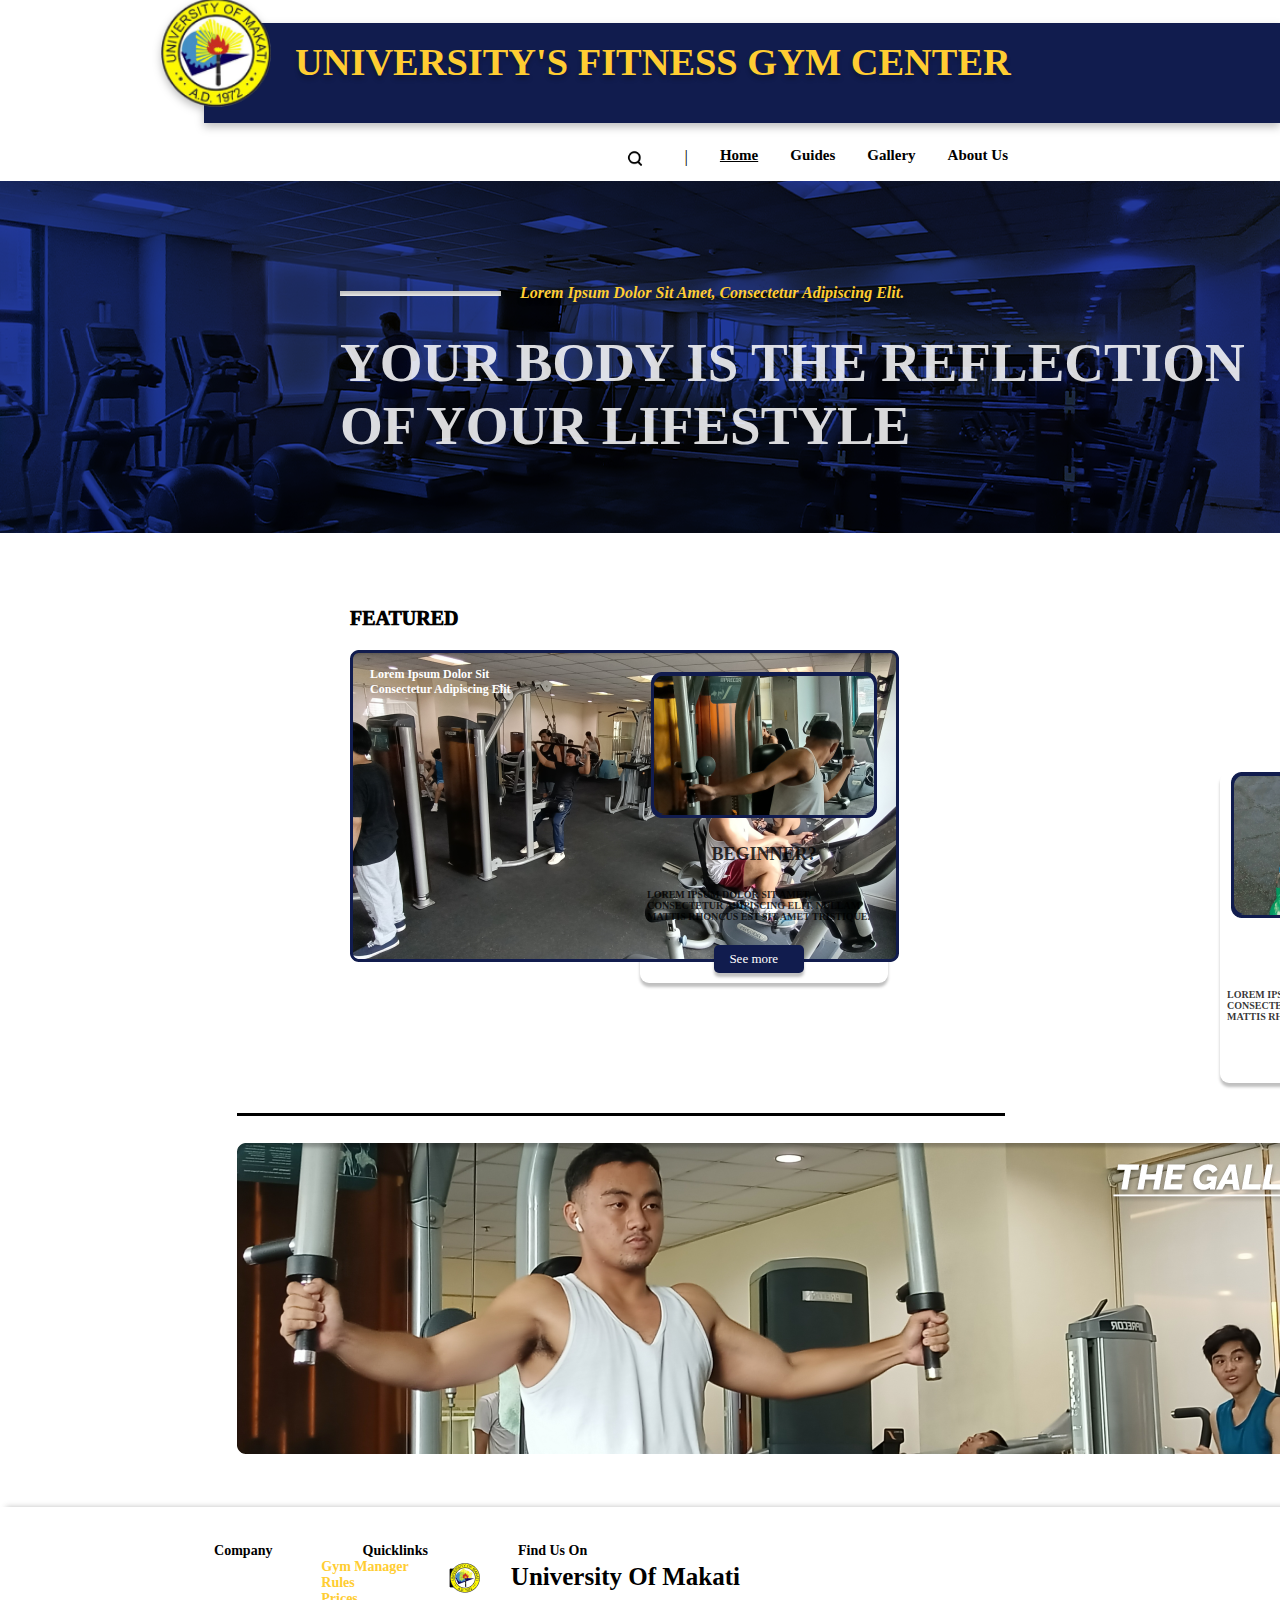
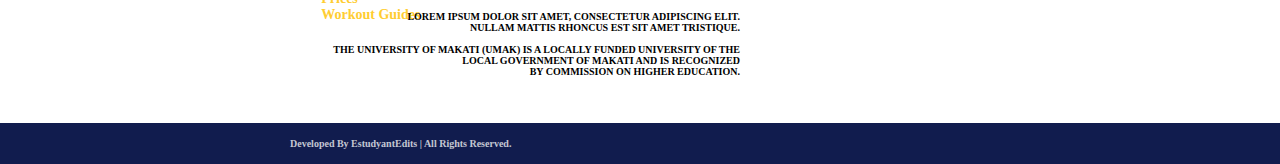
==== index.html @ 6c97a31b "Add files via upload" ====
<!DOCTYPE HTML>

<html>
<head>
<meta name="viewport" content="width=device-width, initial-scale=1.0">
    <link href="UMAKGYMStyle.css" rel="stylesheet" type="text/css"> 
</head>	
	<div class="body">
	<header>
	<div class="header">
		<div class="namecontainer">
			<div class="websitename1">
			UNIVERSITY'S FITNESS GYM CENTER
			</div>
			<div class="logo">
				<img src="images/logo.png">
			</div>
		</div>
		<div class="navbar">
			<div class="aboutus">
				<a href="aboutus.html" class="navlink">About Us</a>
			</div>
			<div class="gallery">
				<a href="gallery.html" class="navlink">Gallery</a>
			</div>
			<div class="guides">
				<a href="guides.html" class="navlink">Guides</a>
			</div>
			<div class="home2">
				<a href="index.html" class="navlink" style="text-decoration: underline;">Home</a>  
			</div>
			<div class="verticalbar">|
			</div>		
			<div class="searchbutton">
				<img src="images/search.png" style="height: 23px; width: 22px;">
			</div>
		</div>
	</div>	
	</header>
	
	<body>
	<div class="bannertext">
		<div class="vertbar2"></div>
		<div class="hero_imagetext">Lorem ipsum dolor sit amet, consectetur adipiscing elit.</div>
		<div class="hero_imagetext2">YOUR BODY IS THE REFLECTION<br>OF YOUR LIFESTYLE</div>
	</div>
	<div class="banner">
	<img src="images/heroimage.png" class="heroimage">
	
		<a href="joinnow.html"><div class="aboutusbutton">
			<div class="cta"><a href="joinnow.html">Join Now</a>
			</div></a>
			<img src="images/cta.png" style="float: right;">
		</div>
    </div>

	<div class="body">
		<h3> Featured </h3>
		<div class="featuredimage">
		<img src="images/featuredimage.png">
			<div class="flavortext"><h4> Lorem ipsum dolor sit <br> consectetur adipiscing elit </h4>
			</div>
		</div>
		<div class="rectangle1">
			<div class="beginner"><img src="images/beginner.png">
			<br><br>Beginner?
			</div>
			<h5>Lorem ipsum dolor sit amet, consectetur adipiscing elit. Nullam mattis rhoncus est sit amet tristique.</h5>
			<div class="seemore">
			
				<div class="seemoretext"><a href="guides.html">See more</a>
				</div>
			
			</div>
		</div>
		<div class="rectangle2">
			<div class="equipment"><img src="images/equipments.png">
			<br><br>More Info
			</div>
			<h5>Lorem ipsum dolor sit amet, consectetur adipiscing elit. Nullam mattis rhoncus est sit amet tristique.</h5>
			<div class="seemore">
				<div class="seemoretext"><a href="aboutus.html">See more</a>
				</div>
			</div>
		</div>
		<div class="rect"></div>
		<div class="gallerybody">
		<a href="gallery.html"><img src="images/gallery.png"></a>
		</div>
		</div>
	</body>
	
<footer>
		<div class="footer">
			<div class="righttext">
				<ul>Company</ul>
				<ul>Quicklinks</ul>
				<ul>Find us On</ul>
			</div>
				<div class="quicklinkstest">
					<div class="gymmanager">
						<a href="aboutus.html">Gym Manager</a>
					</div>
					<div class="rules">
						<a href="joinnow.html">Rules</a>
					</div>
					<div class="prices">
						<a href="joinnow.html">Prices</a>
					</div>
					<div class="workoutguides">
						<a href="guides.html">Workout Guides</a>
					</div>
				</div>
				<div class="fb">
					<a href="https://www.facebook.com/Umakfitnessgym/"><img src="images/fb.png"></a>
				</div>
			<div class="lefttext">
				<div class="logosmall">	
					<img src="images/logosmall.png">
				</div>
				<div class="logotext">
				University of Makati
				</div>
				<div class="footerflavortext">
				Lorem ipsum dolor sit amet, consectetur adipiscing elit.<br>
				Nullam mattis rhoncus est sit amet tristique.<br><br>
				The University of Makati (UMak) is a locally funded university of the<br>
				local government of Makati and is recognized <br>
				by Commission on Higher Education.<br>
				</div>
				<div class="verticalbar5">
				</div>
				<div class="gymlogo2">
					<img src="images/gymlogo.png">
				</div>
			</div>
		</div>
		<div class="credits">
			<div class="creditstext">Developed by EstudyantEdits | All rights reserved.
			</div>
		</div>

	</footer>
	</div>
</html>
---- UMAKGYMStyle.css ----
.body{
	width: device-width;
	height: auto;

}

@font-face {
    font-family: 'Raleway';
    src: url("font/Raleway-ExtraBold.ttf");
}

@font-face {
    font-family: 'Inter';
    src: url("font/Inter-Regular.ttf");
}



body, html {
	margin: 0px;
	padding: 0;
	box-sizing: border-box;
}




.searchbutton{
    float: right;
    padding: 6px;
    border: none;
    margin-top: 8px;
    margin-right: 16px;
	background: url(images/search.png);
}

.verticalbar{
    float: right;
    color: black;
    text-align: center;
    padding: 14px 16px;
    text-decoration: none;
    font-size: 17px;
}

.navlink{
    float: right;
    text-align: center;
    padding: 14px 16px;
	color: #000;	
	font-family: Raleway;
	font-size: 15px;
	font-style: normal;
	font-weight: 700;
	line-height: normal;

}

.navbar a{
	text-decoration: none;
}

.cta a{
	text-decoration: none;
}

.quicklinks {
	text-decoration: none;
}

.seemore a{
	text-decoration: none;
}
.navbar{
    overflow: hidden;
	margin-right: 20%;
		margin-top: 10px;
}

.aboutusbutton:hover{
    filter: drop-shadow(0px 4px 4px rgba(0, 0, 0, 0.25));
    transform: scale(1.1);
	margin-right: 19px;
}


.banner {
    text-align: center;
    display: block;
	margin-left: auto;
	margin-right: auto;
    color: black;
	width: 100%;
}

.small-text {
    font-size: 20px;
	color: #FFCD32;
	font-family: Raleway;
	font-style: italic;
}

h1 {
    margin: 20px 0;
	color: rgba(255, 255, 255, 0.85);
	font-family: Raleway;
	font-size: 55px;
	font-style: normal;
	font-weight: 700;
	line-height: normal;
	text-transform: uppercase;
}


.about-us {
    color: white;
    border: none;
    cursor: pointer;
    padding: 15px 200px;
    text-align: left;
    text-decoration: none;
    font-size: 16px;
    margin: -900px -2599px -10px -1000px;
    transition-duration: 0.4s;
    position: relative;
    background-color: #111C4E;
    right: 100px;
    text-align: center;
	font-family: Raleway;
	font-style: normal;
	font-weight: 700;
	line-height: normal;
}

.gallerybody:hover{
    filter: drop-shadow(0px 4px 4px rgba(0, 0, 0, 0.25));
    opacity: 80%;
	transition: opacity 0.5s ease;
}


.heroimage{
	width: 100%;
	height: 352px;
	flex-shrink: 0;
	object-fit: cover;
	position: relative;
	z-index: 0;
}

.heroimagetext {
    position: absolute;
    top: -150px;
    left: 150px;
    width: 100%;
    height: 100%;
    display: flex;
    flex-direction: column;
    justify-content: center;
	align-items: flex-start;
}

.aboutusbutton{
	width: auto;
	height: 51px;
	flex-shrink: 0;
	background-color: #111C4E;
	filter: drop-shadow(0px 4px 4px rgba(0, 0, 0, 0.25));
	margin: -30px  0px 0px 1458px;
	padding-top: 0.1px;
}

.cta a{
	color: #FFF	;
	text-shadow: 5px 4px 4px rgba(0, 0, 0, 0.25);
	font-family: Raleway;
	font-size: 25px;
	font-style: normal;
	font-weight: 700;
	line-height: normal;
	margin-left: 81px;
	padding-top: 7px;
	text-align: left;
	margin: 5px 0px 10px 10px;
	display: block;
	float: left;

}

h3{
	margin-left: 350px;
	color: black;
	font-family: Raleway;
	font-size: 20px;
	font-style: bold;
	font-weight: 1000;
	line-height: normal;
	text-transform: uppercase;
}

.featuredimage{
	margin-left: 350px;
}

.flavortext{
	margin-top: -315px;
	margin-left: 20px;
	color: #FFF;
	font-family: Raleway;
	font-size: 12px;
	font-style: normal;
	font-weight: 700;
	line-height: normal;
	text-transform: capitalize;
	
}

.rectangle1 {
  display: block;
  margin-top: -3.2%;
  margin-left: 50%;
  width: 248px;
  height: 311px;
  flex-shrink: 0;
  border-radius: 9px;
  background: #FFF;
  box-shadow: 0px 4px 3px 0px rgba(0, 0, 0, 0.25);
}


.rectangle2 {
  display: block;
  margin-top: -16.5%;
  margin-left: 1220px;
  width: 248px;
  height: 311px;
  flex-shrink: 0;
  border-radius: 9px;
  background: #FFF;
  box-shadow: 0px 4px 3px 0px rgba(0, 0, 0, 0.25);
}


.beginner{
	border-top: 50px;
	position: relative;
	text-align: center;
	color: rgba(0, 0, 0, 0.80);
	font-family: Raleway;
	font-size: 18px;
	font-style: normal;
	font-weight: 700;
	line-height: normal;
	text-transform: uppercase;
}


.equipment{
	border-top: 50px;
	position: relative;
	text-align: center;
	color: rgba(0, 0, 0, 0.80);
	font-family: Raleway;
	font-size: 18px;
	font-style: normal;
	font-weight: 700;
	line-height: normal;
	text-transform: uppercase;
}

h5{
	border-top: 50px;
	padding: 7px;
	position: relative;
	color: rgba(0, 0, 0, 0.80);
	font-family: Raleway;
	font-size: 10px;
	font-style: normal;
	font-weight: 700;
	line-height: normal;
	text-transform: uppercase;
}

.seemore {
	margin-bottom: 10px;
	margin-left: 30%;
	display: block;
	width: 90px;
	height: 28px;
	flex-shrink: 0;
	border-radius: 5px;
	background: #111C4E;
	position: relative;
	box-shadow: 0px 4px 3px 0px rgba(0, 0, 0, 0.25);
}

.seemore:hover{
    filter: drop-shadow(0px 4px 4px rgba(0, 0, 0, 0.25));
    opacity: 80%;
    transform: scale(1.05); 
}

.seemoretext a{	
	margin: auto;
	margin-left: 15px;
	text-align: center;
	color: white;
	font-family: Raleway;
	position: absolute;
	margin-top: 6px;
	font-size: 13px;
}

.gallerybody{
	margin-top: 30px;
	margin-left: 18.5%;
	justify-content: center;
	display: inline-block;
}

.seemore2 {
	margin-bottom: 10px;
	margin-left: 48%;
	display: block;
	width: 90px;
	height: 28px;
	flex-shrink: 0;
	border-radius: 5px;
	background: #111C4E;
	position: absolute;
	box-shadow: 0px 4px 3px 0px rgba(0, 0, 0, 0.25);
	
}
.seemoretext2 a{
	margin-top: -10px;
	margin: auto;
	margin-left: 15px;
	text-align: center;
	color: white;
	font-family: Raleway;
	position: absolute;
	margin-top: 6px;
	font-size: 13px;
	text-decoration: none;
}

.rect {
	margin-top: 30px;
    height: 3px;
    width: 60%;
    position: absolute;
    margin-left: 18.5%;
    background-color: #000;
}

.guides-banner {
	width: 100%;
	height: 352px;
	flex-shrink: 0;
	object-fit: cover;
	position: relative;
	left: auto;
	right: auto;
}

.horizontal_bar {
	margin-top: 50px;
	height: 3px;
	width: auto;
	background-color: black
}

.horizontal_bar2 {
	margin-top: 32px;
	height: 3px;
	width: auto;
	background-color: black
}

.bar_text {
	margin-top: 34px;
	color: rgba(0, 0, 0, 0.80);
	text-align: center;
	font-family: Raleway;
	font-size: 20px;
	font-weight: 700;
	line-height: normal;
	text-transform: capitalize;
}

.equipments_box {
	margin-top: 24px;
	width: auto;
	height: 143px;
	flex-shrink: 0;
	background: #111C4E;
	margin-bottom: 44px;
	
}

.equipments {
	padding-top: 51px;
	color: #FFCD32;
	text-align: center;
	text-shadow: 0px 4px 4px rgba(0, 0, 0, 0.25);
	font-family: Raleway;
	font-size: 35px;
	font-style: normal;
	font-weight: 700;
	line-height: normal;
	text-transform: uppercase;
}

.equipment_container {
	margin-left: 10px;
	margin-bottom: 44px;
}

.stationary_bike_1 {
	margin-left: 290px;
	transition: background-image 0.5s ease;
	display: inline-block;
	position: relative;
	z-index: 2;
	padding: 0px;
}

.stationary_bike_2 {
	margin-top: -340px;
	margin-left: 290px;
	transition: background-image 0.5s ease;
	display: block;
	position: absolute;
	z-index: 1;
}

.stationary_bike_2 p{
	margin-left: 25px;
	margin-top: -260px;
	color: #FFF;
	font-family: Raleway;
	font-size: 14px;
	font-style: normal;
	font-weight: 400;
	line-height: 20px;
	z-index: 1;
}

.stationary_bike_1:hover{
	opacity: 0%;
	z-index: 2;
	transition: opacity 0.5s ease;
}

.punching_bag_1 {
	margin-left: 31px;
	transition: background-image 0.5s ease;
	display: inline-block;
	position: relative;
	z-index: 2;
	padding: 0px;
}

.punching_bag_2 {
	margin-top: -340px;
	margin-left: 615px;
	transition: background-image 0.5s ease;
	display: block;
	position: absolute;
	z-index: 1;
}

.punching_bag_2 p{
	margin-left: 25px;
	margin-top: -260px;
	color: #FFF;
	font-family: Raleway;
	font-size: 14px;
	font-style: normal;
	font-weight: 400;
	line-height: 20px;
	z-index: 1;
}

.punching_bag_1:hover{
	opacity: 0%;
	z-index: 2;
	transition: opacity 0.5s ease;
}


.pulldown_1 {
	margin-left: 31px;
	transition: background-image 0.5s ease;
	display: inline-block;
	position: relative;
	z-index: 2;
	padding: 0px;
}

.pulldown_2 {
	margin-top: -340px;
	margin-left: 1265px;
	transition: background-image 0.5s ease;
	display: block;
	position: absolute;
	z-index: 1;
}

.pulldown_2 p{
	margin-left: 25px;
	margin-top: -260px;
	color: #FFF;
	font-family: Raleway;
	font-size: 14px;
	font-style: normal;
	font-weight: 400;
	line-height: 20px;
	z-index: 1;
}

.pulldown_1:hover{
	opacity: 0%;
	z-index: 2;
	transition: opacity 0.5s ease;
}

@media only screen and (max-width: 600px) {
	.body{
		width: auto;
		height: auto;
		}
	
	.equipment_container, .equipment_container2 {
		padding-top: 1px;
	}
	
	.equipments_box{
		margin-top: 30px;
		margin-bottom: 30px;
	}
	
  .dip_assist_1m, .treadmill_1m, .medicine_ball_1m, .stationary_bike_1, .punching_bag_1, .pulldown_1, .leg_extension_1m, .chest_press_1m, .shoulder_press_1m, .pec_fly_1m, .GFTS_1m, .stretch_trainer_1m, .v_crunch_1m, .stepper_1m, .recumbent_bike_1m, .dumbbelll_1m, .deadlift_1m,
.stationary_bike_1, .punching_bag_1, .pulldown_1, .leg_extension_1m, .chest_press_1m, .shoulder_press_1m, .stationary_bike_1m, .punching_bag_1m, .barbell_1m, .pulldown_1m{
	padding-top: 160px;
    margin: 0px 10%;
    display: block;
    position: relative;
    z-index: 2;
  }
  
  .leg_extension_1m{
	  margin-top: -130px;
  }

  .dip_assist_2m, .treadmill_2m, .medicine_ball_2m, .stationary_bike_2, .punching_bag_2, .pulldown_2, .leg_extension_2m, .chest_press_2m, .shoulder_press_2m, .pec_fly_2m, .GFTS_2m, .stretch_trainer_2m, .v_crunch_2m, .stepper_2m, .recumbent_bike_2m, .dumbbelll_2m, .deadlift_2m,
.stationary_bike_2, .punching_bag_2, .pulldown_2, .leg_extension_2m, .chest_press_2m, .shoulder_press_2m, .stationary_bike_2m, .punching_bag_2m, .barbell_2m, .pulldown_2m {
    margin-top: -340px;
    margin-left: 10%;
    display: block;
    position: relative;
    z-index: 1;
  }
  
  .dip_assist_2m p, .treadmill_2m p, .medicine_ball_2m p, .chest_press_2m p, .shoulder_press_2m p, .leg_extension_2m p, .stationary_bike_2m p, .punching_bag_2m p, .pulldown_2m p, .pec_fly_2m p, .GFTS_2m p, .stretch_trainer_2m p, .v_crunch_2m p, .stepper_2m p, .recumbent_bike_2m p, .dumbbelll_2m p, .deadlift_2m p, .chest_press_2m p, .shoulder_press_2m p, .leg_extension_2m p, .stationary_bike_2m p, .punching_bag_2m p, .pulldown_2m p, .barbell_2m p   {
    padding-top: -340px;
    margin-left: 27px;
    margin-top: -260px;
    color: #FFF;
    font-family: Raleway;
    font-size: 16px;
    font-style: normal;
    font-weight: 400;
    line-height: 20px;
    z-index: 1;
  }
  
  .dip_assist_1m:hover, .treadmill_1m:hover, .medicine_ball_1m:hover, .stationary_bike_1m:hover, .punching_bag_1m:hover, .barbell_1m:hover, .pulldown_1m:hover, .leg_extension_1m:hover, .chest_press_1m:hover, .shoulder_press_1m:hover, .pec_fly_1m:hover, .dip_assist_1m:hover, .GFTS_1:hover, .stretch_trainer_1m:hover, .v_crunch_1m:hover, .treadmill_1m:hover, .stepper_1m:hover, .recumbent_bike_1m:hover, .dumbbell_1m:hover, .medicine_ball_1m:hover, .deadlift_1m:hover, .chest_press_1m:hover, .shoulder_press_1m:hover, .stationary_bike_1m:hover, .punching_bag_1m:hover, .barbell_1m:hover, .pulldown_1m:hover, .leg_extension_1m:hover, .chest_press_1m:hover, .shoulder_press_1m:hover, .pec_fly_1m:hover, .dip_assist_1m:hover, .GFTS_1:hover, .stretch_trainer_1m:hover, .v_crunch_1m:hover, .treadmill_1m:hover, .stepper_1m:hover, .recumbent_bike_1m:hover, .dumbbell_1m:hover, .medicine_ball_1m:hover, .deadlift_1m:hover, .chest_press_1m:hover, .shoulder_press_1m:hover,
.pec_fly_1m:hover, .GFTS_1m:hover, .stretch_trainer_1m:hover, .v_crunch_1m:hover, .stepper_1m:hover, .recumbent_bike_1m:hover, .dumbbelll_1m:hover, .deadlift_1m:hover {
	opacity: 0%;
	z-index: 2;
	transition: opacity 0.5s ease;
	}
	
	.footer, .credits, .guides-banner, .bannertext, .workoutguidescontainer, .heroimage, .banner, .body h3, .featuredimage, .searchbutton, .verticalbar, .chest_press_1, .chest_press_2, .shoulder_press_1, .shoulder_press_2, .pec_fly_1, .pec_fly_2, .GFTS_1, .GFTS_2, .stretch_trainer_1, .stretch_trainer_2, .v_crunch_1, .v_crunch_2, .stepper_1, .stepper_2, .recumbent_bike_1, .recumbent_bike_2, .dumbbelll_1, .dumbbelll_2, .deadlift_1, .deadlift_2, .maingymarea, .reception, .face, .map-container, .location, .gymlocation, .gymlocationpic, .leg_extension_1, .leg_extension_2, .dip_assist_1, .dip_assist_2, .treadmill_1, .treadmill_2, .medicine_ball_1, .medicine_ball_2, .logo, .stationary_bike_1, .stationary_bike_2, .punching_bag_1, .punching_bag_2, .barbell_1, .barbell_2, .pulldown_1, .pulldown_2{
		display: none !important;
		overflow: hidden;	
	}
 
 
.barbell_1 {
	padding-top: 40px;
    margin: 0px 10%;
    display: block;
    position: relative;
    z-index: 2;
}

.barbell_2 {
    margin-top: -340px;
    margin-left: 10%;
    display: block;
    position: relative;
    z-index: 1;
}

.barbell_2 p{
    padding-top: -340px;
    margin-left: 27px;
    margin-top: -260px;
    color: #FFF;
    font-family: Raleway;
    font-size: 16px;
    font-style: normal;
    font-weight: 400;
    line-height: 20px;
    z-index: 1;
  }

.barbell_1:hover{
	opacity: 0%;
	z-index: 2;
	transition: opacity 0.5s ease;
	}

.v_crunch_1m, .stepper_1m, .treadmill_1m, .stepper_1m, .recumbent_bike_1m, .dumbbelll_1{

}

 .equipments_box {
	margin-top: 24px;
	width: auto;
	height: 70px;
	flex-shrink: 0;
	background: #111C4E;
	margin-bottom: 44px;
}

.equipments {
	padding-top: 15px;
	color: #FFCD32;
	text-align: center;
	text-shadow: 0px 4px 4px rgba(0, 0, 0, 0.25);
	font-family: Raleway;
	font-size: 35px;
	font-style: normal;
	font-weight: 700;
	line-height: normal;
	text-transform: uppercase;
}

.horizontal_bar {
	margin-top: 100px;
	height: 3px;
	width: auto;
	background-color: black
}

 .bar_text {
	margin-top: 10px;
	margin-bottom: -20px;
	color: rgba(0, 0, 0, 0.80);
	text-align: center;
	font-family: Raleway;
	font-size: 20px;
	font-weight: 700;
	line-height: normal;
	text-transform: capitalize;
}

.viewmore{
	margin-top: 50px;
	width: 198px;
	height: 68px;
	background: #111C4E;
	margin-left: -60px;
	color: white;
	font-family: Raleway;
	font-size: 20px;
	font-style: normal;
	font-weight: 700;
	line-height: normal;
	border: inset;
	text-decoration: none;
}

.rectangle1 {
  display: block;
  margin-top: 10%;
  margin-left: 20%;
  width: 248px;
  height: 311px;
  flex-shrink: 0;
  border-radius: 9px;
  background: #FFF;
  box-shadow: 0px 4px 3px 0px rgba(0, 0, 0, 0.25);
}


.rectangle2 {
  display: block;
  margin-top: 20%;
  margin-left: 20%;
  width: 248px;
  height: 311px;
  flex-shrink: 0;
  border-radius: 9px;
  background: #FFF;
  box-shadow: 0px 4px 3px 0px rgba(0, 0, 0, 0.25);
}

.rect {
	margin-top: 30px;
    height: 3px;
    width: 60%;
    position: absolute;
    margin-left: 21.5%;
    background-color: #000;
}

.gallerybody a img {
	width: 120%;
	height: auto;
	margin-left: -21.5%;
}

.gallerybody a {
	margin-top: 30px;
	justify-content: center;
	display: inline-block;
}

.namecontainer{
	width: auto;
	height: 80px;
	max-height: 80px;
	flex-shrink: 0;
	background-color: #111C4E;
	filter: drop-shadow(0px 4px 4px rgba(0, 0, 0, 0.25));
	margin: 23px 0px 0px -50px;
	padding: 10px;
}

.websitename1{
	color: #FFCD32;
	text-shadow: 0px 4px 4px rgba(0, 0, 0, 0.25);
	font-family: Raleway;
	font-size: 3vw;
	font-style: normal;
	font-weight: 700;
	line-height: normal;
	margin-left: 50px;
	padding: 20px;
}

.websitename1{
	font-size: 20px;
}

.navbar{
	margin-top: 20px;
	display: inline;
	width: auto;
	position: relative;
	margin-bottom: 10px;
}

.slide3{	
	display: block;
	width: 90%;
	height: 90%;
	margin-left: auto;
	margin-right: auto;
	margin-top: 30px;
}

.beginnerbox {
	margin-top: 100px;
	position: relative;
	flex-shrink: 0;
	background: #FFFFFF;
	max-width: 90%;
	max-height: 200%;
}

.beginnerbox iframe {
	margin-top: 22.5px;
	margin-left: 21px;
	max-width: 100%;
	height: auto;
	margin-left: auto;
	margin-right: auto;
	flex-shrink: 0;
	border-radius: 9px;
	background: #FFF;
	box-shadow: 0px 4px 3px 0px rgba(0, 0, 0, 0.25);
}

.beginnertext {
	width: 90%;
	height: 90%;
	flex-shrink: 0;
	border-radius: 11px;
	background: #111C4E;
	float: right;
	margin-left: auto;
	margin-right: auto;
}

.intermediatebox {
	margin-right: auto;
	flex-shrink: 0;
	background: #FFF;
	max-width: 90%;
	max-height: 200%;
}

.intermediatebox iframe {
	margin-top: 22.5px;
	margin-left: 21px;
	max-width: 100%;
	height: 100%;
	flex-shrink: 0;
	border-radius: 9px;
	background: #FFF;
	box-shadow: 0px 4px 3px 0px rgba(0, 0, 0, 0.25);

}

.intermediatetext {
	width: 90%;
	height: 90%;
	flex-shrink: 0;
	border-radius: 11px;
	background: #111C4E;
	margin-left: 12%;
}


.intensebox {
	margin-left: 4%;
	flex-shrink: 0;
	background: #FFF;
	max-width: 90%;
	max-height: 200%;
}

.intensebox iframe {
	margin-top: 22.5px;
	margin-left: 21px;
	max-width: 90%;
	height: 40%;
	flex-shrink: 0;
	border-radius: 9px;
	background: #FFF;
	box-shadow: 0px 4px 3px 0px rgba(0, 0, 0, 0.25);
}

.intensetext {
	width: 90%;
	height: 90%;
	flex-shrink: 0;
	border-radius: 11px;
	background: #111C4E;
	float: right;
	margin-right: 19px;
	z-index: 3;
}

.videobox{
	flex-shrink: 0;
	border-radius: 9px;
	background: #FFFFFF;
	box-shadow: 0px 4px 3px 0px rgba(0, 0, 0, 0.25);
	max-width: 100%;
	height: auto;
	z-index: 2;
	position: absolute;
}

.gymlocation2 {
	margin-left: 80px;
	margin-top: 29px;
	color: #000;
	font-family: Raleway;
	font-size: 20px;
	font-style: normal;
	font-weight: 700;
	line-height: normal;
	text-transform: capitalize;
}

.gymlocationpic2 {
	margin-top: 12px;
	border-radius: 8px;
}

.gymlocationpic2 img {
	border-radius: 8px;
	max-width: 90%;
	margin: 12px 10px;
}

.face2{
	margin-top: 86px;	
}

.face2 img{
	max-height: 100%;
	max-width: 100%;
}


.name12{
	margin-top: 40px;
	color: rgba(0, 0, 0, 0.80);
	font-family: Raleway;
	font-size: 35px;
	font-style: normal;
	font-weight: 700;
	line-height: normal;
	text-transform: uppercase;
	text-align: center;
}

.name22{
	margin-top: 20px;
	color: rgba(0, 0, 0, 0.80);
	font-family: Raleway;
	font-size: 25px;
	font-style: italic;
	font-weight: 700;
	line-height: normal;
	text-transform: uppercase;
	text-align: center;
}

.name32{
	margin-top: 20px;	
	text-align: center;
	color: rgba(0, 0, 0, 0.80);
	font-family: Raleway;
	font-size: 20px;
	font-style: normal;
	font-weight: 700;
	line-height: normal;
	text-transform: uppercase;
}

.horizontal_bar3{
	height: 3px;
	width: 90%;
	flex-shrink: 0;
	background: #000;
	margin-top: 50px;
	margin-right: auto;
	margin-left: auto;
}

.logo img{
	width: 40%;
	max-height: 40%;
	flex-shrink: 0;
	position: relative;	
	margin-top: -33%;
	margin-left: -19%;
}
}

.viewmore{
	margin-top: 120px;
	width: 198px;
	height: 68px;
	flex-shrink: 0;
	background: #111C4E;
	left: 43%;
	position: relative;
	color: white;
	font-family: Raleway;
	font-size: 20px;
	font-style: normal;
	font-weight: 700;
	line-height: normal;
	text-align: center;
	line-height: 68px;
	border: inset;
	text-decoration: none;
}

@media screen and (min-width: 600px) {
.rollgallery, .gymlocation2, .gymlocationpic2, .face2, .name12, .name22, .name32, .chest_press_1m, .chest_press_2m, .shoulder_press_1m, .shoulder_press_2m, .pec_fly_1m, .pec_fly_2m, .GFTS_1m, .GFTS_2m, .stretch_trainer_1m, .stretch_trainer_2m, .v_crunch_1m, .v_crunch_2m, .stepper_1m, .stepper_2m, .recumbent_bike_1m, .recumbent_bike_2m, .dumbbelll_1m, .dumbbelll_2m, .deadlift_1m, .deadlift_2m, .leg_extension_1m, .leg_extension_2m, .treadmill_1m, .treadmill_2m, .stationary_bike_1m, .stationary_bike_2m, .punching_bag_1m, .punching_bag_2m, .barbell_1m, .barbell_2m, .pulldown_1m, .pulldown_2m, .medicine_ball_1m, .medicine_ball_2m{
	display: none !important;
}

.namecontainer{
	margin-left: 20%;
	width: auto;
	height: 80px;
	max-height: 80px;
	flex-shrink: 0;
	background-color: #111C4E;
	filter: drop-shadow(0px 4px 4px rgba(0, 0, 0, 0.25));
	margin: 23px 0px 0px 204px;
	padding: 10px;
}

.logo img{
	width: 110px;
	max-height: 110px;
	flex-shrink: 0;
	position: relative;	
	margin-top: -86px;
	margin-left: -5%;
}

.websitename1{
	color: #FFCD32;
	text-shadow: 0px 4px 4px rgba(0, 0, 0, 0.25);
	font-family: Raleway;
	font-size: 3vw;
	font-style: normal;
	font-weight: 700;
	line-height: normal;
	margin-left: 81px;
	padding-top: 7px;
}



.beginnerbox {
	width: 50%;
	margin: auto;
	width: 1115px;
	height: 491px;
	flex-shrink: 0;
	border-radius: 9px;
	background: #FFF;
	box-shadow: 0px 4px 3px 0px rgba(0, 0, 0, 0.25);
}
.intermediatebox {
	margin-top: 50px;
	width: 50%;
	margin-left: auto;
	margin-right: auto;
	width: 1115px;
	height: 491px;
	flex-shrink: 0;
	border-radius: 9px;
	background: #FFF;
	box-shadow: 0px 4px 3px 0px rgba(0, 0, 0, 0.25);
}

.intensebox {
	margin-top: 50px;
	width: 50%;
	margin-left: auto;
	margin-right: auto;
	width: 1115px;
	height: 491px;
	flex-shrink: 0;
	border-radius: 9px;
	background: #FFF;
	box-shadow: 0px 4px 3px 0px rgba(0, 0, 0, 0.25);
}

.horizontal_bar3{
	height: 3px;
	width: auto;
	flex-shrink: 0;
	background: #000;
	margin-top: 300px;
}


.barbell_1 {
	margin-left: 31px;
	transition: background-image 0.5s ease;
	display: inline-block;
	position: relative;
	z-index: 2;
	padding: 0px;
}

.barbell_2 {
	margin-top: -340px;
	margin-left: 940px;
	transition: background-image 0.5s ease;
	display: block;
	position: absolute;
	z-index: 1;
}

.barbell_2 p{
	margin-left: 25px;
	margin-top: -260px;
	color: #FFF;
	font-family: Raleway;
	font-size: 14px;
	font-style: normal;
	font-weight: 400;
	line-height: 20px;
	z-index: 1;
}

.barbell_1:hover{
	opacity: 0%;
	z-index: 2;
	transition: opacity 0.5s ease;
}
}


.viewmore a{
	color: white;
	font-family: Raleway;
	font-size: 20px;
	font-style: normal;
	font-weight: 700;
	line-height: normal;
	text-align: center;
	line-height: 68px;
	text-decoration: none;
}

.workoutguidescontainer {
	margin-top: 50px;
	width: auto;
	height: 143px;
	flex-shrink: 0;
	background: #111C4E;
	margin-bottom: 44px;
}

.workoutguidescontainer_text {
	padding-top: 51px;
	color: #FFCD32;
	text-align: center;
	text-shadow: 0px 4px 4px rgba(0, 0, 0, 0.25);
	font-family: Raleway;
	font-size: 35px;
	font-style: normal;
	font-weight: 700;
	line-height: normal;
	text-transform: uppercase;
}



.beginnerbox iframe {
	margin-top: 22.5px;
	margin-left: 21px;
	width: 770px;
	height: 446px;
}

.beginnertext {
	width: 309px;
	height: 491px;
	flex-shrink: 0;
	border-radius: 11px;
	background: #111C4E;
	float: right;
}

.beginnertext h1 {
	margin-top: 25px;
	color: #FFF;
	text-align: center;
	font-family: Raleway;
	font-size: 27px;
	font-style: normal;
	font-weight: 700;
	line-height: normal;
	text-transform: uppercase;
}

.beginnertextbar {
	width: 254px;
	height: 3px;
	flex-shrink: 0;
	background: #FFF;
	box-shadow: 0px 4px 4px 0px rgba(0, 0, 0, 0.25) inset;
	margin: auto;
}

.beginnersubtext{
	margin-top: 20px;
	font-family: Raleway;
	font-size: 16.5px;
	font-style: normal;
	font-weight: 700;
	line-height: normal;
	margin-left: 28px;
	color: #FFF;
}

.beginnersubtext a{
	color: #FFCD32;
	font-family: Raleway;
	font-style: normal;
	font-weight: 700;
	line-height: normal;
}



.intermediatebox iframe {
	margin-top: 22.5px;
	margin-left: 21px;
	width: 770px;
	height: 446px;
}

.intermediatetext {
	width: 309px;
	height: 491px;
	flex-shrink: 0;
	border-radius: 11px;
	background: #111C4E;
	float: left;
}

.intermediatetext h1 {
	margin-top: 25px;
	color: #FFF;
	text-align: center;
	font-family: Raleway;
	font-size: 27px;
	font-style: normal;
	font-weight: 700;
	line-height: normal;
	text-transform: uppercase;
}

.intermediatetextbar {
	width: 254px;
	height: 3px;
	flex-shrink: 0;
	background: #FFF;
	box-shadow: 0px 4px 4px 0px rgba(0, 0, 0, 0.25) inset;
	margin: auto;
}

.intermediatesubtext{
	margin-top: 20px;
	font-family: Raleway;
	font-size: 16.5px;
	font-style: normal;
	font-weight: 700;
	line-height: normal;
	margin-left: 28px;
	color: #FFF;
}

.intermediatesubtext a{
	color: #FFCD32;
	font-family: Raleway;
	font-style: normal;
	font-weight: 700;
	line-height: normal;
}

.intensebox iframe {
	margin-top: 22.5px;
	margin-left: 21px;
	width: 770px;
	height: 446px;
}

.intensetext {
	width: 309px;
	height: 491px;
	flex-shrink: 0;
	border-radius: 11px;
	background: #111C4E;
	float: right;
}

.intensetext h1 {
	margin-top: 25px;
	color: #FFF;
	text-align: center;
	font-family: Raleway;
	font-size: 27px;
	font-style: normal;
	font-weight: 700;
	line-height: normal;
	text-transform: uppercase;
}

.intensetextbar {
	width: 254px;
	height: 3px;
	flex-shrink: 0;
	background: #FFF;
	box-shadow: 0px 4px 4px 0px rgba(0, 0, 0, 0.25) inset;
	margin: auto;
}

.intensesubtext{
	margin-top: 20px;
	font-family: Raleway;
	font-size: 16.5px;
	font-style: normal;
	font-weight: 700;
	line-height: normal;
	margin-left: 28px;
	color: #FFF;
}

.intensesubtext a{
	color: #FFCD32;
	font-family: Raleway;
	font-style: normal;
	font-weight: 700;
	line-height: normal;
}

	.leg_extension_1 {
		margin-left: 15.46%;
		transition: background-image 0.5s ease;
		display: inline-block;
		position: relative;
		z-index: 2;
		padding: 0px;
	}

	.leg_extension_2 {
		margin-left: -294px;
		transition: background-image 0.5s ease;
		display: inline-block;
		position: absolute;
		z-index: 1;
	}

	.leg_extension_2 p{
		margin-left: 25px;
		margin-top: -260px;
		color: #FFF;
		font-family: Raleway;
		font-size: 14px;
		font-style: normal;
		font-weight: 400;
		line-height: 20px;
		z-index: 1;
	}

	.leg_extension_1:hover{
		opacity: 0%;
		z-index: 2;
		transition: opacity 0.5s ease;
	}

	.chest_press_1 {
		margin-left: 31px;
		transition: background-image 0.5s ease;
		display: inline-block;
		position: relative;
		z-index: 2;
		padding: 0px;
	}

	.chest_press_2 {
		margin-left: -294px;
		transition: background-image 0.5s ease;
		display: inline-block;
		position: absolute;
		z-index: 1;
	}

	.chest_press_2 p{
		margin-left: 25px;
		margin-top: -260px;
		color: #FFF;
		font-family: Raleway;
		font-size: 14px;
		font-style: normal;
		font-weight: 400;
		line-height: 20px;
		z-index: 1;
	}

	.chest_press_1:hover{
		opacity: 0%;
		z-index: 2;
		transition: opacity 0.5s ease;
	}

	.shoulder_press_1 {
		margin-left: 31px;
		transition: background-image 0.5s ease;
		display: inline-block;
		position: relative;
		z-index: 2;
		padding: 0px;
	}

	.shoulder_press_2 {
		margin-left: -294px;
		transition: background-image 0.5s ease;
		display: inline-block;
		position: absolute;
		z-index: 1;
	}

	.shoulder_press_2 p{
		margin-left: 25px;
		margin-top: -260px;
		color: #FFF;
		font-family: Raleway;
		font-size: 14px;
		font-style: normal;
		font-weight: 400;
		line-height: 20px;
		z-index: 1;
	}

	.shoulder_press_1:hover{
		opacity: 0%;
		z-index: 2;
		transition: opacity 0.5s ease;
	}

	.pec_fly_1 {
		margin-left: 31px;
		transition: background-image 0.5s ease;
		display: inline-block;
		position: relative;
		z-index: 2;
		padding: 0px;
	}

	.pec_fly_2 {
		margin-left: -290px;
		transition: background-image 0.5s ease;
		display: inline-block;
		position: absolute;
		z-index: 1;
	}

	.pec_fly_2 p{
		margin-left: 25px;
		margin-top: -260px;
		color: #FFF;
		font-family: Raleway;
		font-size: 14px;
		font-style: normal;
		font-weight: 400;
		line-height: 20px;
		z-index: 1;
	}

	.pec_fly_1:hover{
		opacity: 0%;
		z-index: 2;
		transition: opacity 0.5s ease;
	}

	.dip_assist_1 {
		margin-top: 44px;
		margin-left: 15.46%;
		transition: background-image 0.5s ease;
		display: inline-block;
		position: relative;
		z-index: 2;
		padding: 0px;
	}

	.dip_assist_2 {
		margin-top: 44px;
		margin-left: -294px;
		transition: background-image 0.5s ease;
		display: inline-block;
		position: absolute;
		z-index: 1;
	}

	.dip_assist_2 p{
		margin-left: 25px;
		margin-top: -260px;
		color: #FFF;
		font-family: Raleway;
		font-size: 14px;
		font-style: normal;
		font-weight: 400;
		line-height: 20px;
		z-index: 1;
	}

	.dip_assist_1:hover{
		opacity: 0%;
		z-index: 2;
		transition: opacity 0.5s ease;
	}

	.GFTS_1 {
		margin-left: 31px;
		transition: background-image 0.5s ease;
		display: inline-block;
		position: relative;
		z-index: 2;
		padding: 0px;
	}

	.GFTS_2 {
		margin-top: 44px;
		margin-left: -294px;
		transition: background-image 0.5s ease;
		display: inline-block;
		position: absolute;
		z-index: 1;
	}

	.GFTS_2 p{
		margin-left: 25px;
		margin-top: -260px;
		color: #FFF;
		font-family: Raleway;
		font-size: 14px;
		font-style: normal;
		font-weight: 400;
		line-height: 20px;
		z-index: 1;
	}

	.GFTS_1:hover{
		opacity: 0%;
		z-index: 2;
		transition: opacity 0.5s ease;
	}

	.stretch_trainer_1 {
		margin-left: 31px;
		transition: background-image 0.5s ease;
		display: inline-block;
		position: relative;
		z-index: 2;
		padding: 0px;
	}

	.stretch_trainer_2 {
		margin-top: 44px;
		margin-left: -294px;
		transition: background-image 0.5s ease;
		display: inline-block;
		position: absolute;
		z-index: 1;
	}

	.stretch_trainer_2 p{
		margin-left: 25px;
		margin-top: -260px;
		color: #FFF;
		font-family: Raleway;
		font-size: 14px;
		font-style: normal;
		font-weight: 400;
		line-height: 20px;
		z-index: 1;
	}

	.stretch_trainer_1:hover{
		opacity: 0%;
		z-index: 2;
		transition: opacity 0.5s ease;
	}

	.v_crunch_1 {
		margin-left: 31px;
		transition: background-image 0.5s ease;
		display: inline-block;
		position: relative;
		z-index: 2;
		padding: 0px;
	}

	.v_crunch_2 {
		margin-top: 44px;
		margin-left: -290px;
		transition: background-image 0.5s ease;
		display: inline-block;
		position: absolute;
		z-index: 1;
	}

	.v_crunch_2 p{
		margin-left: 25px;
		margin-top: -260px;
		color: #FFF;
		font-family: Raleway;
		font-size: 14px;
		font-style: normal;
		font-weight: 400;
		line-height: 20px;
		z-index: 1;
	}

	.v_crunch_1:hover{
		opacity: 0%;
		z-index: 2;
		transition: opacity 0.5s ease;
	}

	.treadmill_1 {
		margin-top: 44px;
		margin-left: 15.46%;
		transition: background-image 0.5s ease;
		display: inline-block;
		position: relative;
		z-index: 2;
		padding: 0px;
	}

	.treadmill_2 {
		margin-top: 44px;
		margin-left: -294px;
		transition: background-image 0.5s ease;
		display: inline-block;
		position: absolute;
		z-index: 1;
	}

	.treadmill_2 p{
		margin-left: 25px;
		margin-top: -260px;
		color: #FFF;
		font-family: Raleway;
		font-size: 14px;
		font-style: normal;
		font-weight: 400;
		line-height: 20px;
		z-index: 1;
	}

	.treadmill_1:hover{
		opacity: 0%;
		z-index: 2;
		transition: opacity 0.5s ease;
	}

	.stepper_1 {
		margin-left: 31px;
		transition: background-image 0.5s ease;
		display: inline-block;
		position: relative;
		z-index: 2;
		padding: 0px;
	}

	.stepper_2 {
		margin-top: 44px;
		margin-left: -294px;
		transition: background-image 0.5s ease;
		display: inline-block;
		position: absolute;
		z-index: 1;
	}

	.stepper_2 p{
		margin-left: 25px;
		margin-top: -260px;
		color: #FFF;
		font-family: Raleway;
		font-size: 14px;
		font-style: normal;
		font-weight: 400;
		line-height: 20px;
		z-index: 1;
	}

	.stepper_1:hover{
		opacity: 0%;
		z-index: 2;
		transition: opacity 0.5s ease;
	}

	.recumbent_bike_1 {
		margin-left: 31px;
		transition: background-image 0.5s ease;
		display: inline-block;
		position: relative;
		z-index: 2;
		padding: 0px;
	}

	.recumbent_bike_2 {
		margin-top: 44px;
		margin-left: -294px;
		transition: background-image 0.5s ease;
		display: inline-block;
		position: absolute;
		z-index: 1;
	}

	.recumbent_bike_2 p{
		margin-left: 25px;
		margin-top: -260px;
		color: #FFF;
		font-family: Raleway;
		font-size: 14px;
		font-style: normal;
		font-weight: 400;
		line-height: 20px;
		z-index: 1;
	}

	.recumbent_bike_1:hover{
		opacity: 0%;
		z-index: 2;
		transition: opacity 0.5s ease;
	}

	.dumbbelll_1 {
		margin-left: 31px;
		transition: background-image 0.5s ease;
		display: inline-block;
		position: relative;
		z-index: 2;
		padding: 0px;
	}

	.dumbbelll_2 {
		margin-top: 44px;
		margin-left: -290px;
		transition: background-image 0.5s ease;
		display: inline-block;
		position: absolute;
		z-index: 1;
	}

	.dumbbelll_2 p{
		margin-left: 25px;
		margin-top: -260px;
		color: #FFF;
		font-family: Raleway;
		font-size: 14px;
		font-style: normal;
		font-weight: 400;
		line-height: 20px;
		z-index: 1;
	}

	.dumbbelll_1:hover{
		opacity: 0%;
		z-index: 2;
		transition: opacity 0.5s ease;
	}

	.medicine_ball_1 {
		margin-top: 44px;
		margin-left: 15.46%;
		transition: background-image 0.5s ease;
		display: inline-block;
		position: relative;
		z-index: 2;
		padding: 0px;
	}

	.medicine_ball_2 {
		margin-top: 44px;
		margin-left: -294px;
		transition: background-image 0.5s ease;
		display: inline-block;
		position: absolute;
		z-index: 1;
	}

	.medicine_ball_2 p{
		margin-left: 25px;
		margin-top: -260px;
		color: #FFF;
		font-family: Raleway;
		font-size: 14px;
		font-style: normal;
		font-weight: 400;
		line-height: 20px;
		z-index: 1;
	}

	.medicine_ball_1:hover{
		opacity: 0%;
		z-index: 2;
		transition: opacity 0.5s ease;
	}

	.deadlift_1 {
		margin-left: 31px;
		transition: background-image 0.5s ease;
		display: inline-block;
		position: relative;
		z-index: 2;
		padding: 0px;
	}

	.deadlift_2 {
		margin-top: 44px;
		margin-left: -290px;
		transition: background-image 0.5s ease;
		display: inline-block;
		position: absolute;
		z-index: 1;
	}

	.deadlift_2 p{
		margin-left: 25px;
		margin-top: -260px;
		color: #FFF;
		font-family: Raleway;
		font-size: 14px;
		font-style: normal;
		font-weight: 400;
		line-height: 20px;
		z-index: 1;
	}

	.deadlift_1:hover{
		opacity: 0%;
		z-index: 2;
		transition: opacity 0.5s ease;
	}

	.maingymarea{
		width: 1114px;
		height: 629px;
		flex-shrink: 0;
		border-radius: 9px;
		background: #FFF;
		box-shadow: 0px 4px 4px 0px rgba(0, 0, 0, 0.25);	
		margin-left: auto;
		margin-right: auto;
	}

.maingymarea p{
	color: #111C4E;
	text-align: center;
	font-family: Raleway;
	font-size: 35px;
	font-style: normal;
	font-weight: 700;
	line-height: normal;
	text-transform: uppercase;
	margin-left: auto;
	margin-right: auto;
}

.slider {
    position: relative;
	display: inline-block;
	width: 95%;
	height: 70%;
	flex-shrink: 0;
	border-radius: 9px;
	box-shadow: 0px 4px 4px 0px rgba(0, 0, 0, 0.25) inset;
	margin-left: 21px;
	margin-top: 39px;

}
  .slides {
    display: flex;
    overflow: hidden;
}
  .slide {
    min-width: 100%;
    transition: transform 0.5s ease;
}
  .slider-nav {
    position: absolute;
    bottom: 10px;
    left: 50%;
    transform: translateX(-50%);
    display: flex;
}

.dot {
    padding: 10px;
    margin: 0 5px;
    cursor: pointer;
    background: #ccc;
	border-radius: 50%;
}

.dot.active {
    background: #FFCD32;
}

.reception {
	margin-top: 33px;
	width: 1114px;
	height: 629px;
	flex-shrink: 0;
	border-radius: 9px;
	background: #FFF;
	box-shadow: 0px 4px 4px 0px rgba(0, 0, 0, 0.25);	
	margin-left: auto;
	margin-right: auto;
}

.reception p{
	color: #111C4E;
	text-align: center;
	font-family: Raleway;
	font-size: 35px;
	font-style: normal;
	font-weight: 700;
	line-height: normal;
	text-transform: uppercase;
	margin-left: auto;
	margin-right: auto;

}

.vertbar2 {
	width: 161px;
	height: 5px;
	flex-shrink: 0;
	background: #FFF;
	box-shadow: 0px 4px 4px 0px rgba(0, 0, 0, 0.25) inset;
	z-index: 1;
	margin-top: 110px;
	margin-left: 340px;
	position: absolute;
}

.hero_imagetext {
	color: #FFCD32;
	text-shadow: 0px 4px 4px rgba(0, 0, 0, 0.25);
	font-family: Raleway;
	font-size: 16px;
	font-style: italic;
	font-weight: 700;
	line-height: normal;
	text-transform: capitalize;
	z-index: 1;
	margin-top: 103px;
	margin-left: 520px;
	position: absolute;
}

.hero_imagetext2 {
	color: rgba(255, 255, 255, 0.85);
	font-family: Raleway;
	font-size: 55px;
	font-style: normal;
	font-weight: 700;
	line-height: normal;
	text-transform: uppercase;
	z-index: 1;
	margin-top: 150px;
	margin-left: 340px;
	position: absolute;
}

.face{
	margin-left: 340px;
	margin-top: 86px;	
}

.name1{
	margin-top: -430px;
	margin-left: 560px;
	color: rgba(0, 0, 0, 0.80);
	font-family: Raleway;
	font-size: 35px;
	font-style: normal;
	font-weight: 700;
	line-height: normal;
	text-transform: uppercase;
}

.name2{
	margin-top: 10px;
	margin-left: 560px;
	color: rgba(0, 0, 0, 0.80);
	font-family: Raleway;
	font-size: 25px;
	font-style: italic;
	font-weight: 700;
	line-height: normal;
	text-transform: uppercase;
}

.name3{
	margin-top: 10px;
	margin-left: 560px;
	color: rgba(0, 0, 0, 0.80);
	font-family: Raleway;
	font-size: 20px;
	font-style: normal;
	font-weight: 700;
	line-height: normal;
	text-transform: uppercase;
}

.location{
	margin-top: 25px;
	margin-left: 20%;
	color: #000;
	font-family: Raleway;
	font-size: 20px;
	font-style: normal;
	font-weight: 700;
	line-height: normal;
	text-transform: capitalize;
}
.map-container {
	position: relative;
	width: 1118px;
	height: 477px;
	flex-shrink: 0;
	margin-left: auto;
	margin-right: auto;
	margin-top: 10px;
	border-radius: 8px;
}

.map-container iframe {
    position: absolute;
  	width: 1118px;
	height: 477px;
	border-radius: 8px;
}

.gymlocation {
	margin-top: 29px;
	margin-left: 365px;
	color: #000;
	font-family: Raleway;
	font-size: 20px;
	font-style: normal;
	font-weight: 700;
	line-height: normal;
	text-transform: capitalize;
}

.gymlocationpic {
	margin-top: 12px;
	border-radius: 8px;
	margin-left: 365px;
}

.guidelinestext {
	margin-top: 22px;
	color: #000;
	text-align: center;
	font-family: Raleway;
	font-size: 36px;
	font-style: normal;
	font-weight: 700;
	line-height: normal;
	text-transform: capitalize;
}

.guidelinescontainer {
	margin-top: 15px;
	border-radius: 9px;
	background: rgba(255, 255, 255, 0.52);
	box-shadow: 0px 4px 4px 0px rgba(0, 0, 0, 0.25);
	width: 1074px;
	height: 700px;
	flex-shrink: 0;
	margin-left: auto;
	margin-right: auto;
}

.guidelinescontainertext {
	opacity: 0.8;
	color: #000;
	leading-trim: both;
	text-edge: cap;
	font-family: Raleway;
	font-size: 25px;
	font-style: normal;
	font-weight: 700;
	line-height: normal;
	margin: auto;
	padding: 35px 55px;
}

.guidelinescontainertext b {
	color: #111C4E;
	leading-trim: both;
	text-edge: cap;
	font-family: Raleway;
	font-size: 25px;
	font-style: normal;
	font-weight: 700;
	line-height: normal;
}

.horizontalbar4 {
	height: 3px;
	width: 60%;
	flex-shrink: 0;
	background: #000;
	margin-left: auto;
	margin-right: auto;
	margin-top: 56px;
}

.categories {
	margin-top: 39px;
	color: #000;
	text-align: center;
	font-family: Raleway;
	font-size: 36px;
	font-style: normal;
	font-weight: 700;
	line-height: normal;
	text-transform: capitalize;
}

.categoriescontainer {
	width: 1074px;
	height: 444px;
	flex-shrink: 0;
	border-radius: 9px;
	background: rgba(255, 255, 255, 0.52);
	box-shadow: 0px 4px 4px 0px rgba(0, 0, 0, 0.25);
	margin-left: auto;
	margin-right: auto;
	margin-top: 13px;
	padding: 24px;
}

.verticalbar3{
	width: 3px;
	height: 98%;
	flex-shrink: 0;
	background: #000;
	margin-left: 50%;
	position: relative;
}

.text1 {
	color: #000;
	font-family: Raleway;
	font-size: 20px;
	font-style: normal;
	font-weight: 700;
	line-height: normal;
	text-transform: uppercase;
	margin-top: -40%;
}

.text2{
	margin-left: 30%;
	margin-top: -37.7%;
	color: #000;
	font-family: Raleway;
	font-size: 14px;
	font-style: normal;
	font-weight: 700;
	line-height: normal;
	text-transform: capitalize;
}

.payment {
	color: #000;
	font-family: Raleway;
	font-size: 24px;
	font-style: normal;
	font-weight: 700;
	line-height: normal;
	text-transform: capitalize;
	margin-top: -45%;
	margin-left: 52%;
}

.numberedlist {
	color: #000;
	leading-trim: both;
	text-edge: cap;
	font-family: Raleway;
	font-size: 20px;
	font-style: normal;
	font-weight: 700;
	line-height: normal;
	padding: 3px;
}


.footer {
	margin-top: 30px;
	width: auto;
	height: 216px;
	flex-shrink: 0;
	background: #fff;
	box-shadow: 6px 0px 6px 0px rgba(0, 0, 0, 0.25);
}

.credits{
	width: auto;
	height: 40.714px;
	flex-shrink: 0;
	background: #111C4E;
}

.righttext{
	padding-top: 34px;
	margin-left: 10%;
}

.righttext ul {
	display: inline;
	color: #000;
	font-family: Raleway;
	font-size: 14px;
	font-style: normal;
	font-weight: 700;
	line-height: normal;
	text-transform: capitalize;
	margin-left: 4%;
}

.quicklinkstest {
	margin-left: 25.1%;
	color: #111C4E;
	font-family: Raleway;
	font-size: 14px;
	font-style: normal;
	font-weight: 700;
	line-height: normal;
	text-transform: capitalize;
	text-decoration: none;
}

.quicklinkstest a{
	text-decoration: none;
	color: #FFCD32;
}

.fb {
	margin-left: 34.7%;
	margin-top: -60px;
}

.logosmall {
	text-align: right;
	margin-top: -34px;
	margin-right: 800px;
}

.logotext {
	color: #000;
	text-align: right;
	font-family: Raleway;
	font-size: 25px;
	font-style: normal;
	font-weight: 700;
	line-height: normal;
	text-transform: capitalize;
	margin-right: 100px;
	margin-top: -34px;
	margin-right: 540px;
}

.footerflavortext {
	text-align: right;
	margin-right: 540px;
	margin-top: 20px;
	color: #000;
	text-align: right;
	font-family: Inter;
	font-size: 10px;
	font-style: normal;
	font-weight: 700;
	line-height: normal;
	text-transform: uppercase;
}

.verticalbar5 {
	width: 1px;
	height: 162px;
	flex-shrink: 0;
	background: #000;
	margin-left: 1350px;
	margin-top: -140px;
}

.gymlogo2{
	margin-left: 1360px;
	margin-top: -155px;
}

.creditstext {
	color: rgba(255, 255, 255, 0.76);
	font-family: Raleway;
	font-size: 10px;
	font-style: normal;
	font-weight: 700;
	line-height: normal;
	text-transform: capitalize;
	padding-top: 15px;
	padding-left: 290px;
}
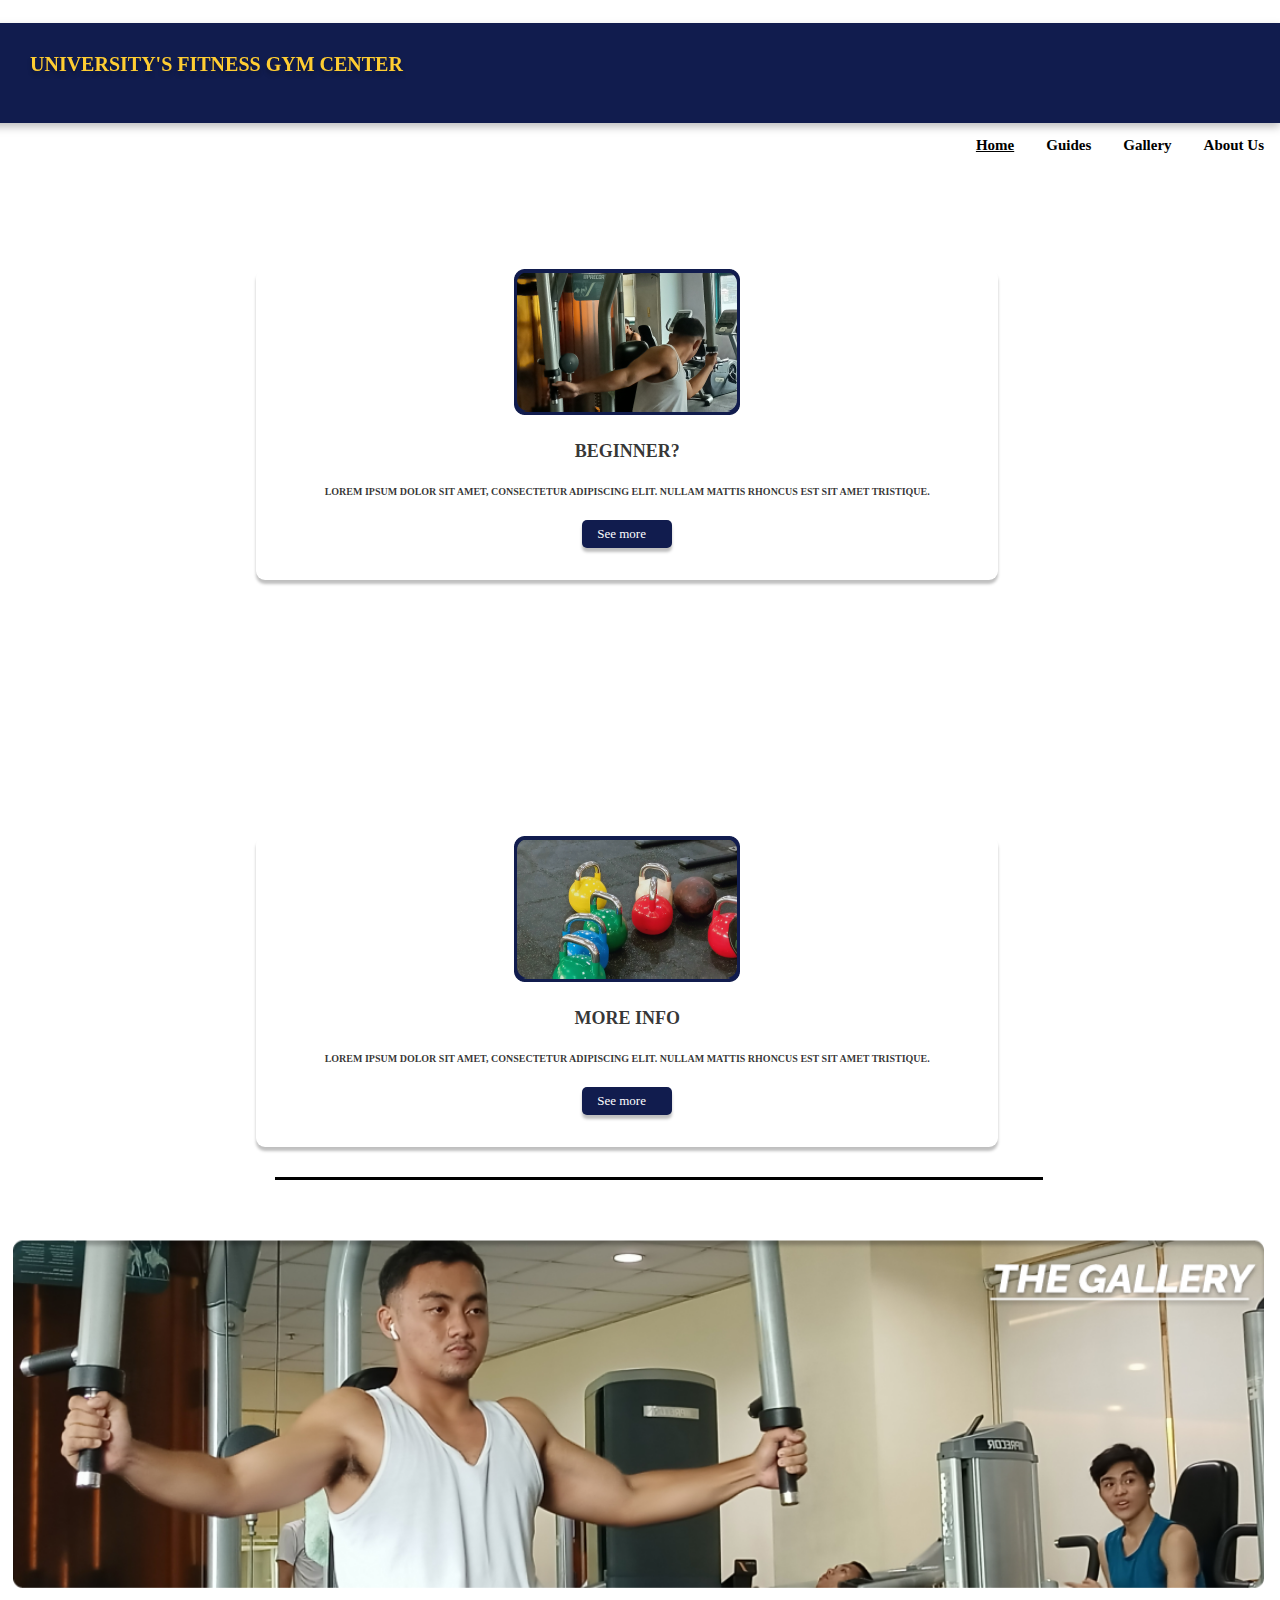
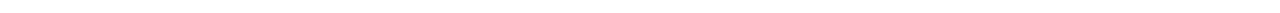
==== commit c604dacc: "Add files via upload" ====
--- a/index.html
+++ b/index.html
@@ -5,6 +5,7 @@
 <meta name="viewport" content="width=device-width, initial-scale=1.0">
     <link href="UMAKGYMStyle.css" rel="stylesheet" type="text/css"> 
 </head>	
+<div id="wrapper">
 	<div class="body">
 	<header>
 	<div class="header">
@@ -15,6 +16,7 @@
 			<div class="logo">
 				<img src="images/logo.png">
 			</div>
+
 		</div>
 		<div class="navbar">
 			<div class="aboutus">
@@ -142,5 +144,6 @@
 
 	</footer>
 	</div>
+</div>
 </html>
 	--- a/UMAKGYMStyle.css
+++ b/UMAKGYMStyle.css
@@ -13,7 +13,6 @@
     font-family: 'Inter';
     src: url("font/Inter-Regular.ttf");
 }
-
 
 
 body, html {
@@ -252,6 +251,8 @@
 	font-weight: 700;
 	line-height: normal;
 	text-transform: uppercase;
+		margin-right: auto;
+	margin-left: auto;
 }
 
 
@@ -279,11 +280,13 @@
 	font-weight: 700;
 	line-height: normal;
 	text-transform: uppercase;
+	text-align: center;
 }
 
 .seemore {
 	margin-bottom: 10px;
-	margin-left: 30%;
+	margin-right: auto;
+	margin-left: auto;
 	display: block;
 	width: 90px;
 	height: 28px;
@@ -525,7 +528,7 @@
 	transition: opacity 0.5s ease;
 }
 
-@media only screen and (max-width: 600px) {
+@media only screen and (max-width: 1700px) {
 	.body{
 		width: auto;
 		height: auto;
@@ -536,7 +539,7 @@
 	}
 	
 	.equipments_box{
-		margin-top: 30px;
+		margin-top: 60px;
 		margin-bottom: 30px;
 	}
 	
@@ -550,7 +553,7 @@
   }
   
   .leg_extension_1m{
-	  margin-top: -130px;
+	  margin-top: -150px;
   }
 
   .dip_assist_2m, .treadmill_2m, .medicine_ball_2m, .stationary_bike_2, .punching_bag_2, .pulldown_2, .leg_extension_2m, .chest_press_2m, .shoulder_press_2m, .pec_fly_2m, .GFTS_2m, .stretch_trainer_2m, .v_crunch_2m, .stepper_2m, .recumbent_bike_2m, .dumbbelll_2m, .deadlift_2m,
@@ -582,12 +585,21 @@
 	transition: opacity 0.5s ease;
 	}
 	
+	.stationary_bike_1m{
+		padding-top: 31px;
+	}
+	
 	.footer, .credits, .guides-banner, .bannertext, .workoutguidescontainer, .heroimage, .banner, .body h3, .featuredimage, .searchbutton, .verticalbar, .chest_press_1, .chest_press_2, .shoulder_press_1, .shoulder_press_2, .pec_fly_1, .pec_fly_2, .GFTS_1, .GFTS_2, .stretch_trainer_1, .stretch_trainer_2, .v_crunch_1, .v_crunch_2, .stepper_1, .stepper_2, .recumbent_bike_1, .recumbent_bike_2, .dumbbelll_1, .dumbbelll_2, .deadlift_1, .deadlift_2, .maingymarea, .reception, .face, .map-container, .location, .gymlocation, .gymlocationpic, .leg_extension_1, .leg_extension_2, .dip_assist_1, .dip_assist_2, .treadmill_1, .treadmill_2, .medicine_ball_1, .medicine_ball_2, .logo, .stationary_bike_1, .stationary_bike_2, .punching_bag_1, .punching_bag_2, .barbell_1, .barbell_2, .pulldown_1, .pulldown_2{
 		display: none !important;
 		overflow: hidden;	
 	}
  
- 
+ .center-div {
+  justify-content: center;
+  align-items: center;
+  height: 100vh;
+}
+
 .barbell_1 {
 	padding-top: 40px;
     margin: 0px 10%;
@@ -688,7 +700,7 @@
   display: block;
   margin-top: 10%;
   margin-left: 20%;
-  width: 248px;
+  width: 58%;
   height: 311px;
   flex-shrink: 0;
   border-radius: 9px;
@@ -701,7 +713,7 @@
   display: block;
   margin-top: 20%;
   margin-left: 20%;
-  width: 248px;
+  width: 58%;
   height: 311px;
   flex-shrink: 0;
   border-radius: 9px;
@@ -987,7 +999,7 @@
 	text-decoration: none;
 }
 
-@media screen and (min-width: 600px) {
+@media screen and (min-width: 1700px) {
 .rollgallery, .gymlocation2, .gymlocationpic2, .face2, .name12, .name22, .name32, .chest_press_1m, .chest_press_2m, .shoulder_press_1m, .shoulder_press_2m, .pec_fly_1m, .pec_fly_2m, .GFTS_1m, .GFTS_2m, .stretch_trainer_1m, .stretch_trainer_2m, .v_crunch_1m, .v_crunch_2m, .stepper_1m, .stepper_2m, .recumbent_bike_1m, .recumbent_bike_2m, .dumbbelll_1m, .dumbbelll_2m, .deadlift_1m, .deadlift_2m, .leg_extension_1m, .leg_extension_2m, .treadmill_1m, .treadmill_2m, .stationary_bike_1m, .stationary_bike_2m, .punching_bag_1m, .punching_bag_2m, .barbell_1m, .barbell_2m, .pulldown_1m, .pulldown_2m, .medicine_ball_1m, .medicine_ball_2m{
 	display: none !important;
 }
@@ -1008,8 +1020,9 @@
 	width: 110px;
 	max-height: 110px;
 	flex-shrink: 0;
-	position: relative;	
-	margin-top: -86px;
+	position: absolute;	
+	display: block;
+	margin-top: -5%;
 	margin-left: -5%;
 }
 
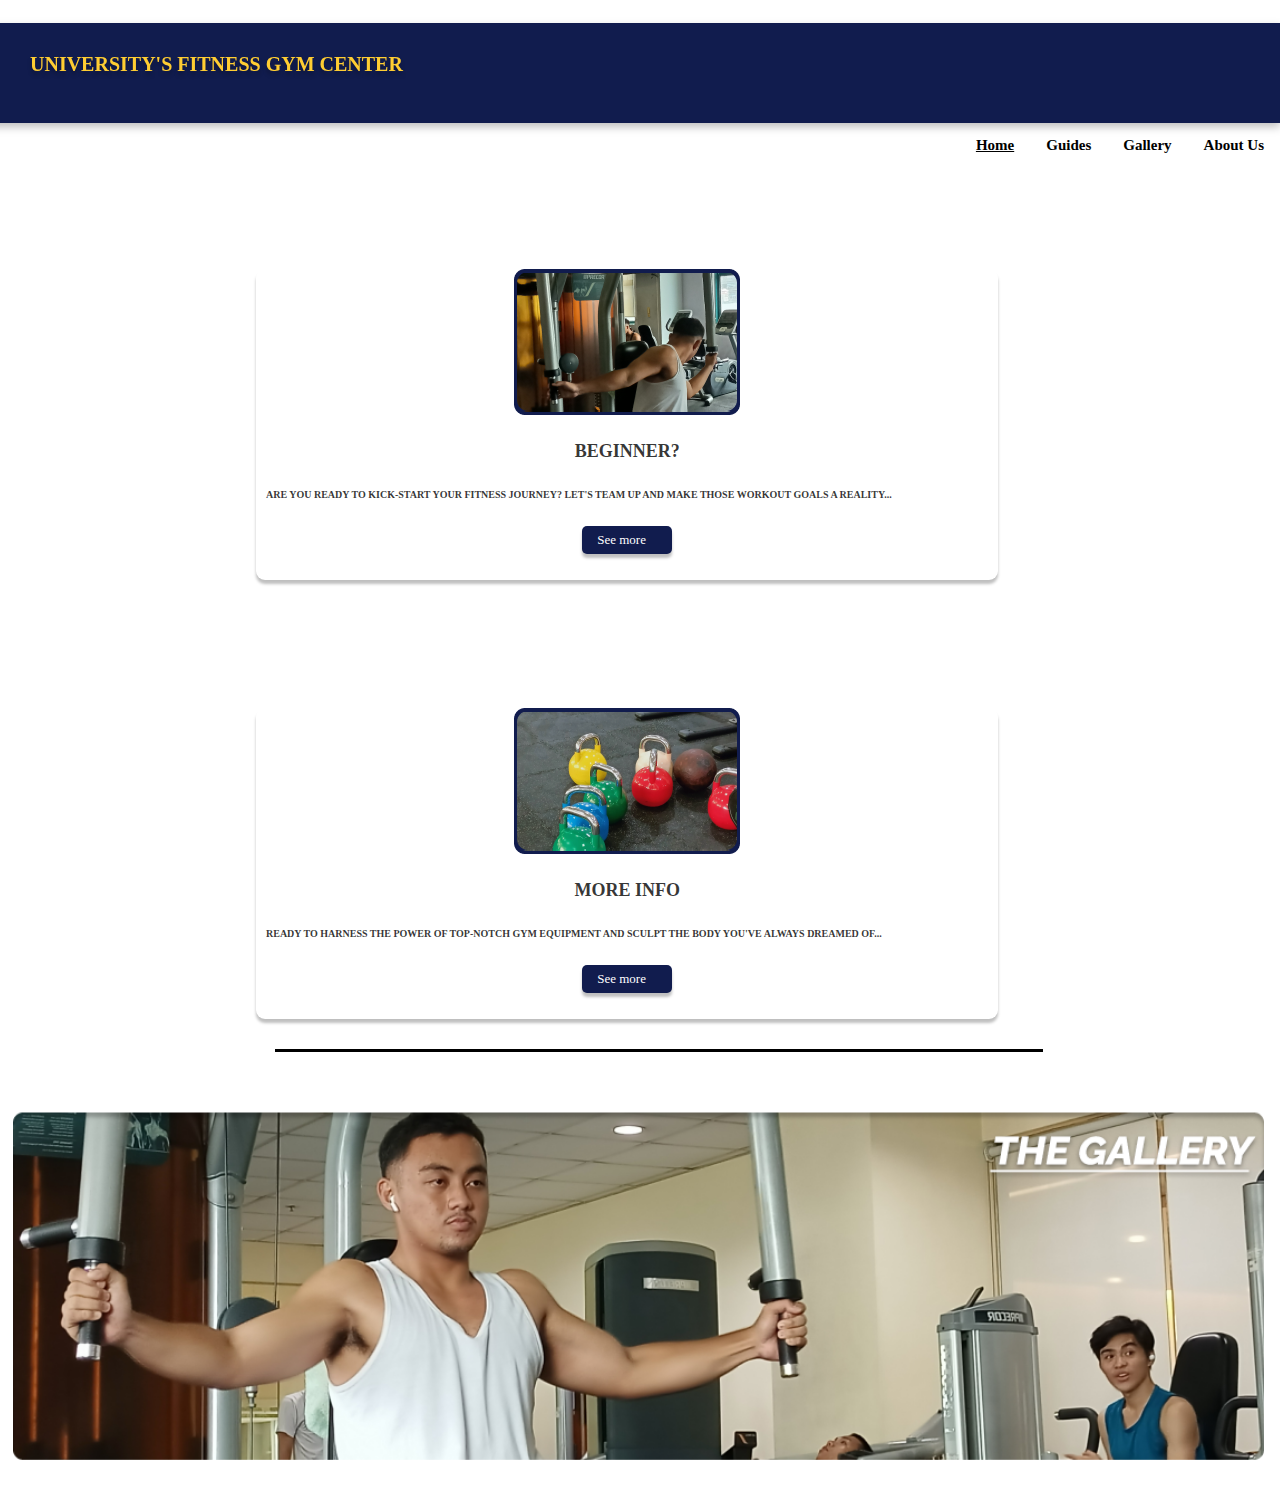
==== commit 91477bdb: "Add files via upload" ====
--- a/index.html
+++ b/index.html
@@ -43,7 +43,7 @@
 	<body>
 	<div class="bannertext">
 		<div class="vertbar2"></div>
-		<div class="hero_imagetext">Lorem ipsum dolor sit amet, consectetur adipiscing elit.</div>
+		<div class="hero_imagetext">EXPLORING THE UNIVERSITY GYM.</div>
 		<div class="hero_imagetext2">YOUR BODY IS THE REFLECTION<br>OF YOUR LIFESTYLE</div>
 	</div>
 	<div class="banner">
@@ -60,14 +60,15 @@
 		<h3> Featured </h3>
 		<div class="featuredimage">
 		<img src="images/featuredimage.png">
-			<div class="flavortext"><h4> Lorem ipsum dolor sit <br> consectetur adipiscing elit </h4>
+			<div class="flavortext"><h4>UMak Gym Exercise Area<br>
+October 18, 2023</h4>
 			</div>
 		</div>
 		<div class="rectangle1">
 			<div class="beginner"><img src="images/beginner.png">
 			<br><br>Beginner?
 			</div>
-			<h5>Lorem ipsum dolor sit amet, consectetur adipiscing elit. Nullam mattis rhoncus est sit amet tristique.</h5>
+			<h5>Are you ready to kick-start your fitness journey? Let's team up and make those workout goals a reality...</h5>
 			<div class="seemore">
 			
 				<div class="seemoretext"><a href="guides.html">See more</a>
@@ -79,7 +80,7 @@
 			<div class="equipment"><img src="images/equipments.png">
 			<br><br>More Info
 			</div>
-			<h5>Lorem ipsum dolor sit amet, consectetur adipiscing elit. Nullam mattis rhoncus est sit amet tristique.</h5>
+			<h5>Ready to harness the power of top-notch gym equipment and sculpt the body you've always dreamed of...</h5>
 			<div class="seemore">
 				<div class="seemoretext"><a href="aboutus.html">See more</a>
 				</div>
@@ -99,6 +100,10 @@
 				<ul>Quicklinks</ul>
 				<ul>Find us On</ul>
 			</div>
+			<div class="aboutusfooter">
+				<a href="aboutus.html"> About Us </a>
+			</div>
+
 				<div class="quicklinkstest">
 					<div class="gymmanager">
 						<a href="aboutus.html">Gym Manager</a>
@@ -124,11 +129,10 @@
 				University of Makati
 				</div>
 				<div class="footerflavortext">
-				Lorem ipsum dolor sit amet, consectetur adipiscing elit.<br>
-				Nullam mattis rhoncus est sit amet tristique.<br><br>
-				The University of Makati (UMak) is a locally funded university of the<br>
-				local government of Makati and is recognized <br>
-				by Commission on Higher Education.<br>
+				<br>
+				J.P. Rizal Extension, Taguig CITY, 
+				1215 Metro Manila, Philippines<br><br>
+				UMak FITNESS CENTER
 				</div>
 				<div class="verticalbar5">
 				</div>
--- a/UMAKGYMStyle.css
+++ b/UMAKGYMStyle.css
@@ -271,7 +271,7 @@
 
 h5{
 	border-top: 50px;
-	padding: 7px;
+	padding: 10px;
 	position: relative;
 	color: rgba(0, 0, 0, 0.80);
 	font-family: Raleway;
@@ -280,7 +280,7 @@
 	font-weight: 700;
 	line-height: normal;
 	text-transform: uppercase;
-	text-align: center;
+	text-align: left;
 }
 
 .seemore {
@@ -711,7 +711,7 @@
 
 .rectangle2 {
   display: block;
-  margin-top: 20%;
+  margin-top: 10%;
   margin-left: 20%;
   width: 58%;
   height: 311px;
@@ -2069,7 +2069,7 @@
 	background: rgba(255, 255, 255, 0.52);
 	box-shadow: 0px 4px 4px 0px rgba(0, 0, 0, 0.25);
 	width: 1074px;
-	height: 700px;
+	height: 820px;
 	flex-shrink: 0;
 	margin-left: auto;
 	margin-right: auto;
@@ -2213,6 +2213,28 @@
 	margin-left: 10%;
 }
 
+.aboutusfooter{
+	margin-left: 15.7%;
+	margin-top: .5%;
+	position: absolute;
+}
+
+.gymmanager{
+	margin-top: 5px;
+}
+
+.aboutusfooter a{
+	display: inline;
+	color: #000;
+	font-family: Raleway;
+	font-size: 14px;
+	font-style: normal;
+	font-weight: 700;
+	line-height: normal;
+	text-transform: capitalize;
+	text-decoration: none;
+}
+
 .righttext ul {
 	display: inline;
 	color: #000;
@@ -2270,11 +2292,11 @@
 .footerflavortext {
 	text-align: right;
 	margin-right: 540px;
-	margin-top: 20px;
+	margin-top: 10px;
 	color: #000;
 	text-align: right;
-	font-family: Inter;
-	font-size: 10px;
+	font-family: Raleway;
+	font-size: 11px;
 	font-style: normal;
 	font-weight: 700;
 	line-height: normal;
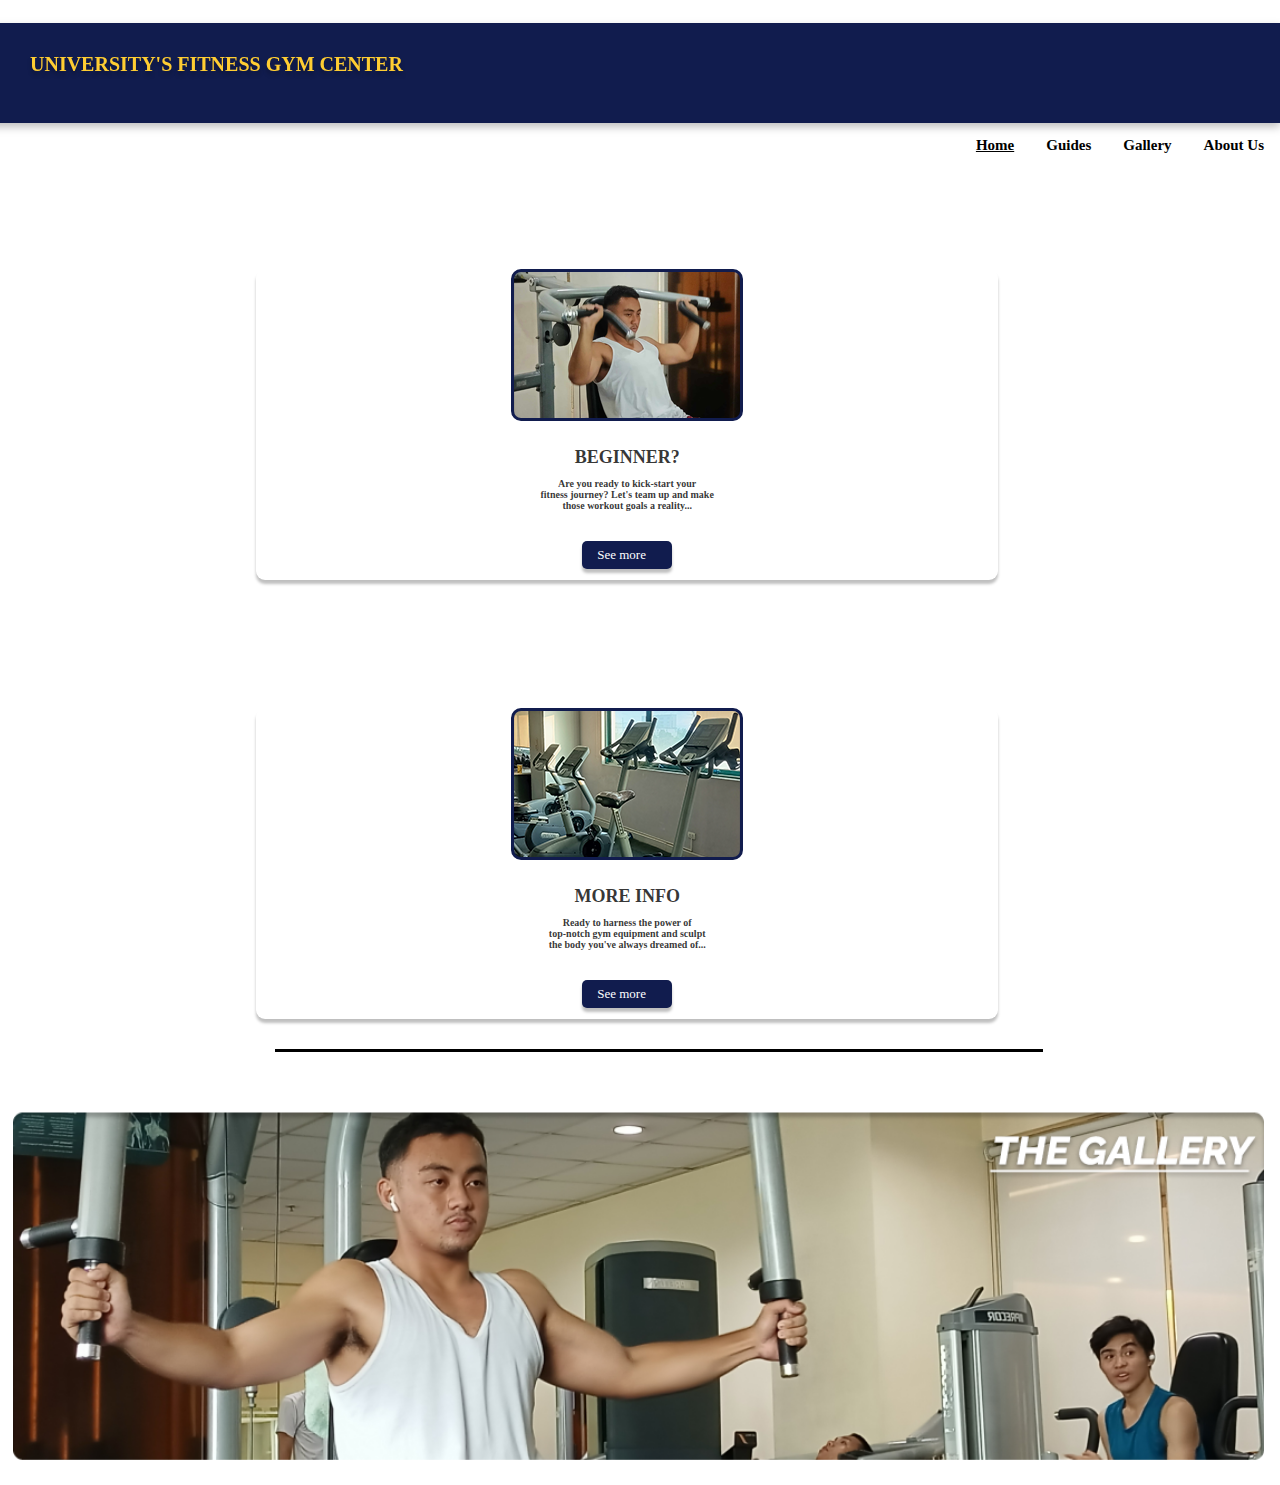
==== commit 423522be: "Add files via upload" ====
--- a/index.html
+++ b/index.html
@@ -68,7 +68,9 @@
 			<div class="beginner"><img src="images/beginner.png">
 			<br><br>Beginner?
 			</div>
-			<h5>Are you ready to kick-start your fitness journey? Let's team up and make those workout goals a reality...</h5>
+			<div class="begtext">Are you ready to kick-start your <br>
+			fitness journey? Let's team up and make <br>
+			those workout goals a reality...</div>
 			<div class="seemore">
 			
 				<div class="seemoretext"><a href="guides.html">See more</a>
@@ -80,7 +82,9 @@
 			<div class="equipment"><img src="images/equipments.png">
 			<br><br>More Info
 			</div>
-			<h5>Ready to harness the power of top-notch gym equipment and sculpt the body you've always dreamed of...</h5>
+			<div class="eqtext"> Ready to harness the power of <br>
+			top-notch gym equipment and sculpt <br>
+			the body you've always dreamed of...</div>
 			<div class="seemore">
 				<div class="seemoretext"><a href="aboutus.html">See more</a>
 				</div>
@@ -132,7 +136,7 @@
 				<br>
 				J.P. Rizal Extension, Taguig CITY, 
 				1215 Metro Manila, Philippines<br><br>
-				UMak FITNESS CENTER
+				The Universiyty of Makati (UMak) is a locally funder universirt of the local <br> government of Makati and is recognized by the Commision of Higher Education
 				</div>
 				<div class="verticalbar5">
 				</div>
--- a/UMAKGYMStyle.css
+++ b/UMAKGYMStyle.css
@@ -201,6 +201,14 @@
 	margin-left: 350px;
 }
 
+.featuredimage img, .beginner img, .equipment img{
+	border-radius: 10px;
+	border: solid;
+	border-color: #111C4E;
+	height: 110%;
+	background-color: #111C4E;
+}
+
 .flavortext{
 	margin-top: -315px;
 	margin-left: 20px;
@@ -241,7 +249,6 @@
 
 
 .beginner{
-	border-top: 50px;
 	position: relative;
 	text-align: center;
 	color: rgba(0, 0, 0, 0.80);
@@ -251,13 +258,12 @@
 	font-weight: 700;
 	line-height: normal;
 	text-transform: uppercase;
-		margin-right: auto;
+	margin-right: auto;
 	margin-left: auto;
 }
 
 
 .equipment{
-	border-top: 50px;
 	position: relative;
 	text-align: center;
 	color: rgba(0, 0, 0, 0.80);
@@ -269,7 +275,7 @@
 	text-transform: uppercase;
 }
 
-h5{
+.begtext, .eqtext{
 	border-top: 50px;
 	padding: 10px;
 	position: relative;
@@ -279,8 +285,9 @@
 	font-style: normal;
 	font-weight: 700;
 	line-height: normal;
-	text-transform: uppercase;
-	text-align: left;
+	text-align: center;
+	margin-bottom: 20px;
+	
 }
 
 .seemore {
@@ -293,7 +300,6 @@
 	flex-shrink: 0;
 	border-radius: 5px;
 	background: #111C4E;
-	position: relative;
 	box-shadow: 0px 4px 3px 0px rgba(0, 0, 0, 0.25);
 }
 
@@ -1023,7 +1029,7 @@
 	position: absolute;	
 	display: block;
 	margin-top: -5%;
-	margin-left: -5%;
+	margin-left: -4%;
 }
 
 .websitename1{
@@ -2133,6 +2139,7 @@
 	margin-right: auto;
 	margin-top: 13px;
 	padding: 24px;
+	border: 8px solid #111C4E;
 }
 
 .verticalbar3{
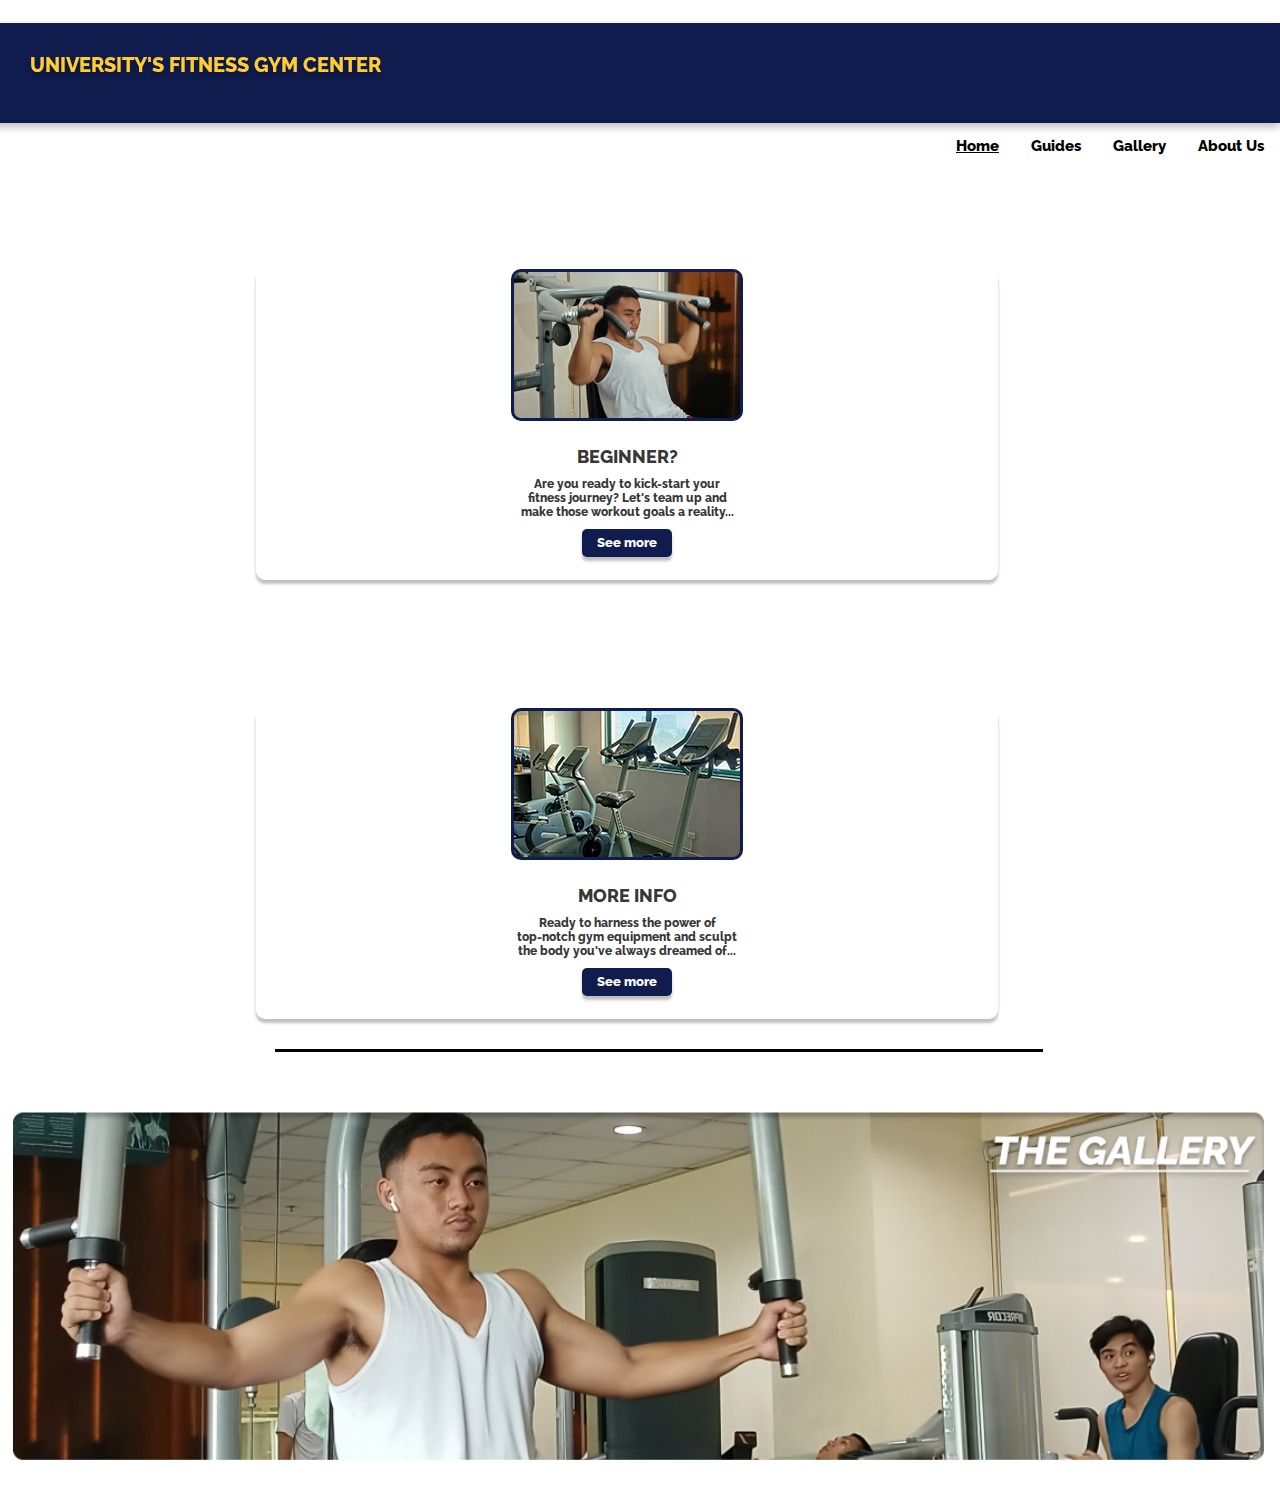
==== commit 780b53fe: "Add files via upload" ====
--- a/index.html
+++ b/index.html
@@ -69,7 +69,7 @@
 			<br><br>Beginner?
 			</div>
 			<div class="begtext">Are you ready to kick-start your <br>
-			fitness journey? Let's team up and make <br>
+			fitness journey? Let's team up and <br> make
 			those workout goals a reality...</div>
 			<div class="seemore">
 			
@@ -136,7 +136,8 @@
 				<br>
 				J.P. Rizal Extension, Taguig CITY, 
 				1215 Metro Manila, Philippines<br><br>
-				The Universiyty of Makati (UMak) is a locally funder universirt of the local <br> government of Makati and is recognized by the Commision of Higher Education
+				<p>The university of Makati gym, established in 2009 has evolved into the <br>  preferred destination for a diverse range
+				of workouts. whether individuals<br> are interested in weightlifting or cardio exercises.</p>	
 				</div>
 				<div class="verticalbar5">
 				</div>
--- a/UMAKGYMStyle.css
+++ b/UMAKGYMStyle.css
@@ -281,7 +281,7 @@
 	position: relative;
 	color: rgba(0, 0, 0, 0.80);
 	font-family: Raleway;
-	font-size: 10px;
+	font-size: 12px;
 	font-style: normal;
 	font-weight: 700;
 	line-height: normal;
@@ -292,6 +292,7 @@
 
 .seemore {
 	margin-bottom: 10px;
+	margin-top: -20px;
 	margin-right: auto;
 	margin-left: auto;
 	display: block;
@@ -2079,6 +2080,7 @@
 	flex-shrink: 0;
 	margin-left: auto;
 	margin-right: auto;
+	border: 5px solid #111C4E;
 }
 
 .guidelinescontainertext {
@@ -2174,7 +2176,7 @@
 	text-transform: capitalize;
 }
 
-.payment {
+.payment p {
 	color: #000;
 	font-family: Raleway;
 	font-size: 24px;
@@ -2196,11 +2198,14 @@
 	font-weight: 700;
 	line-height: normal;
 	padding: 3px;
+	font-size: 24px;
+	margin-top: -20px;
+	margin-left: 52%;
 }
 
 
 .footer {
-	margin-top: 30px;
+	margin-top: 80px;
 	width: auto;
 	height: 216px;
 	flex-shrink: 0;
@@ -2240,6 +2245,7 @@
 	line-height: normal;
 	text-transform: capitalize;
 	text-decoration: none;
+	color: #111C4E;
 }
 
 .righttext ul {
@@ -2268,7 +2274,7 @@
 
 .quicklinkstest a{
 	text-decoration: none;
-	color: #FFCD32;
+	color: #111C4E;
 }
 
 .fb {
@@ -2315,13 +2321,13 @@
 	height: 162px;
 	flex-shrink: 0;
 	background: #000;
-	margin-left: 1350px;
-	margin-top: -140px;
+	margin-left: 1380px;
+	margin-top: -165px;
 }
 
 .gymlogo2{
-	margin-left: 1360px;
-	margin-top: -155px;
+	margin-left: 1390px;
+	margin-top: -165px;
 }
 
 .creditstext {
